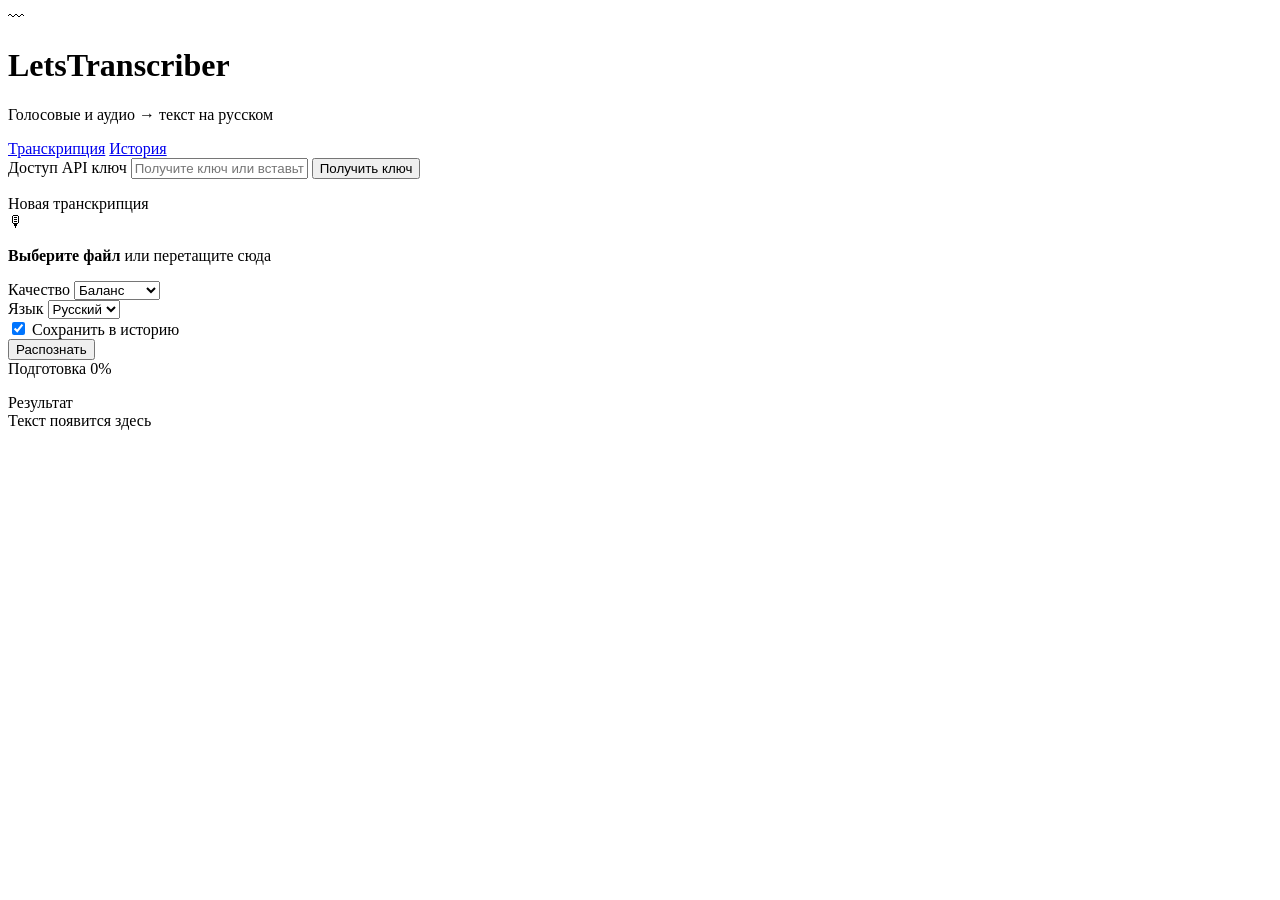
==== src/web/static/index.html @ 9080408c "Add transcription progress tracking and redesign web UI Co-authored-by: Cursor <cursoragent@cursor.c" ====
<!DOCTYPE html>
<html lang="ru">
<head>
  <meta charset="UTF-8">
  <meta name="viewport" content="width=device-width, initial-scale=1.0">
  <title>LetsTranscriber</title>
  <link rel="stylesheet" href="/static/common.css">
</head>
<body>
  <div class="shell">
    <header class="site-header">
      <div class="brand">
        <div class="brand-icon" aria-hidden="true">〰</div>
        <h1>LetsTranscriber</h1>
      </div>
      <p class="tagline">Голосовые и аудио → текст на русском</p>
      <nav class="nav" aria-label="Разделы">
        <a href="/" class="active">Транскрипция</a>
        <a href="/history">История</a>
      </nav>
    </header>

    <section class="card" aria-labelledby="auth-label">
      <span class="card-label" id="auth-label">Доступ</span>
      <label class="field-label" for="api-key">API ключ</label>
      <input type="text" id="api-key" placeholder="Получите ключ или вставьте свой" autocomplete="off">
      <button type="button" class="btn btn-secondary btn-sm" id="register-btn">Получить ключ</button>
      <p class="status" id="auth-status" role="status"></p>
    </section>

    <section class="card" aria-labelledby="upload-label">
      <span class="card-label" id="upload-label">Новая транскрипция</span>

      <div class="drop-zone" id="drop-zone" role="button" tabindex="0" aria-label="Загрузить аудиофайл">
        <div class="drop-zone-icon" aria-hidden="true">🎙</div>
        <p class="drop-zone-text"><strong>Выберите файл</strong> или перетащите сюда</p>
        <input type="file" id="file-input" accept="audio/*,.ogg,.opus,.mp3,.m4a,.wav,.webm,.aac,.flac" hidden>
      </div>
      <p class="file-hint" id="file-name"></p>

      <div class="row">
        <div>
          <label class="field-label" for="preset">Качество</label>
          <select id="preset">
            <option value="fast">Быстро</option>
            <option value="balanced" selected>Баланс</option>
            <option value="quality">Максимум</option>
          </select>
        </div>
        <div>
          <label class="field-label" for="language">Язык</label>
          <select id="language">
            <option value="ru" selected>Русский</option>
            <option value="auto">Авто</option>
            <option value="en">English</option>
          </select>
        </div>
      </div>

      <div class="checkbox-row">
        <input type="checkbox" id="save" checked>
        <label for="save">Сохранить в историю</label>
      </div>

      <button type="button" class="btn btn-primary" id="transcribe-btn">Распознать</button>

      <div class="progress-panel" id="progress-panel" aria-live="polite">
        <div class="waveform" aria-hidden="true">
          <span></span><span></span><span></span><span></span>
          <span></span><span></span><span></span>
        </div>
        <div class="progress-header">
          <span class="progress-stage">Подготовка</span>
          <span class="progress-pct">0%</span>
        </div>
        <div class="progress-track" role="progressbar" aria-valuemin="0" aria-valuemax="100" aria-valuenow="0">
          <div class="progress-fill"></div>
        </div>
        <p class="preview-text"></p>
      </div>

      <p class="status" id="status" role="status"></p>
    </section>

    <section class="card" aria-labelledby="result-label">
      <span class="card-label" id="result-label">Результат</span>
      <div class="result-box empty" id="result">Текст появится здесь</div>
      <p class="meta-line" id="meta"></p>
      <button type="button" class="btn btn-secondary btn-sm" id="copy-btn" style="display:none;margin-top:0.75rem">Копировать</button>
    </section>
  </div>

  <script type="module">
    import {
      bindApiKeyInput, submitJob, pollJob, createProgressController, formatMeta
    } from '/static/app.js';

    bindApiKeyInput('api-key', 'auth-status', 'register-btn');

    const dropZone = document.getElementById('drop-zone');
    const fileInput = document.getElementById('file-input');
    const progress = createProgressController('progress-panel');
    let selectedFile = null;

    dropZone.addEventListener('click', () => fileInput.click());
    dropZone.addEventListener('keydown', (e) => {
      if (e.key === 'Enter' || e.key === ' ') { e.preventDefault(); fileInput.click(); }
    });
    dropZone.addEventListener('dragover', (e) => { e.preventDefault(); dropZone.classList.add('dragover'); });
    dropZone.addEventListener('dragleave', () => dropZone.classList.remove('dragover'));
    dropZone.addEventListener('drop', (e) => {
      e.preventDefault();
      dropZone.classList.remove('dragover');
      if (e.dataTransfer.files.length) setFile(e.dataTransfer.files[0]);
    });
    fileInput.addEventListener('change', () => {
      if (fileInput.files.length) setFile(fileInput.files[0]);
    });

    function setFile(file) {
      selectedFile = file;
      const mb = (file.size / 1024 / 1024).toFixed(2);
      document.getElementById('file-name').textContent = `${file.name} · ${mb} MB`;
    }

    document.getElementById('transcribe-btn').addEventListener('click', async () => {
      const status = document.getElementById('status');
      const result = document.getElementById('result');
      const meta = document.getElementById('meta');
      const copyBtn = document.getElementById('copy-btn');
      const btn = document.getElementById('transcribe-btn');

      if (!selectedFile) {
        status.textContent = 'Сначала выберите аудиофайл';
        status.className = 'status error';
        return;
      }

      btn.disabled = true;
      status.textContent = '';
      result.classList.add('empty');
      result.textContent = 'Распознаём…';
      meta.textContent = '';
      copyBtn.style.display = 'none';
      progress.show();
      progress.update({ progress_percent: 0, progress_stage: 'queued' });

      const form = new FormData();
      form.append('file', selectedFile);
      form.append('preset', document.getElementById('preset').value);
      form.append('language', document.getElementById('language').value);
      form.append('save', document.getElementById('save').checked);
      form.append('response_format', 'json');
      form.append('source', 'web');

      try {
        const job = await submitJob(form);
        const data = await pollJob(job.job_id, {
          onProgress: (d) => {
            progress.update(d);
            const track = document.querySelector('.progress-track');
            if (track) track.setAttribute('aria-valuenow', Math.round(d.progress_percent || 0));
            if (d.partial_text) {
              result.classList.remove('empty');
              result.textContent = d.partial_text;
            }
          },
        });

        const text = data.text || '(пусто)';
        result.classList.remove('empty');
        result.textContent = text;
        meta.textContent = formatMeta(data.meta || data.result_meta || {}, { saved: data.saved });
        copyBtn.style.display = 'inline-flex';
        copyBtn.onclick = () => navigator.clipboard.writeText(text);
        status.textContent = 'Готово';
        status.className = 'status ok';
      } catch (e) {
        status.textContent = e.message;
        status.className = 'status error';
        result.classList.add('empty');
        result.textContent = 'Текст появится здесь';
      } finally {
        progress.hide();
        btn.disabled = false;
      }
    });
  </script>
</body>
</html>
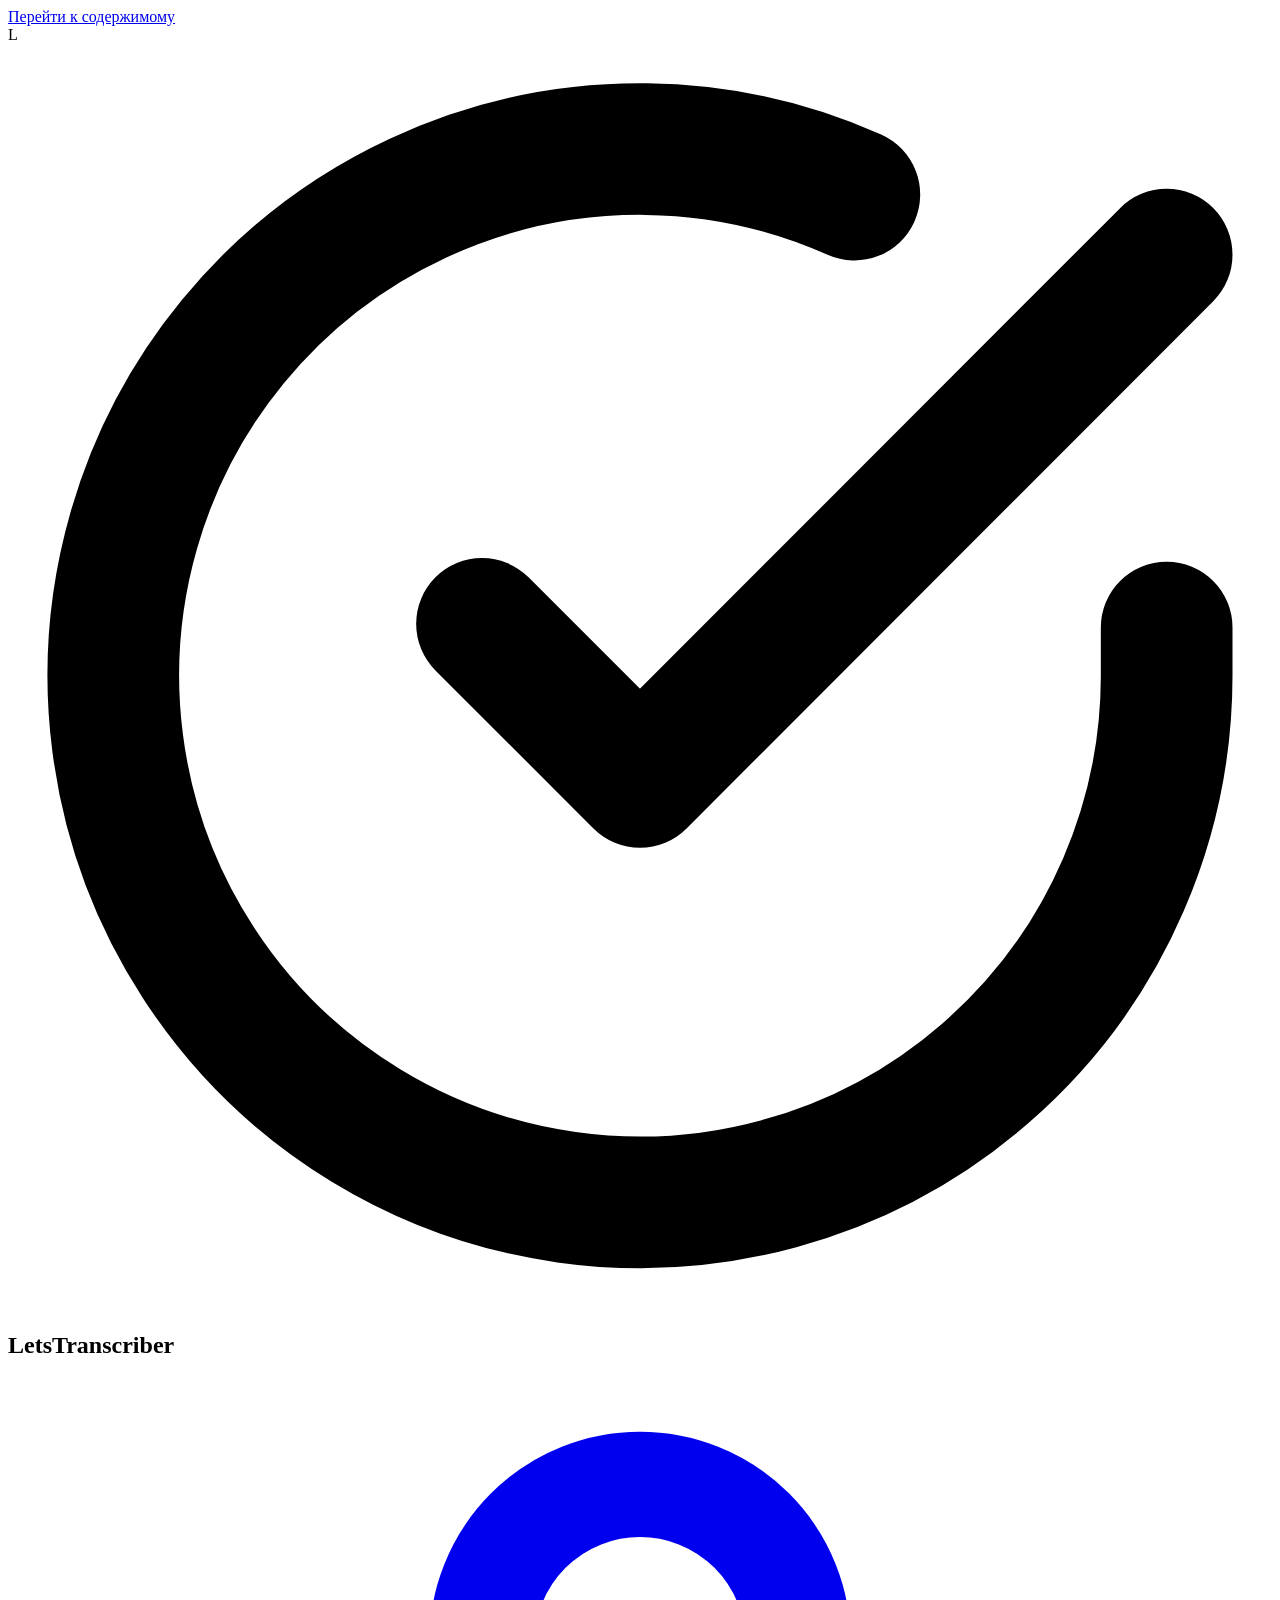
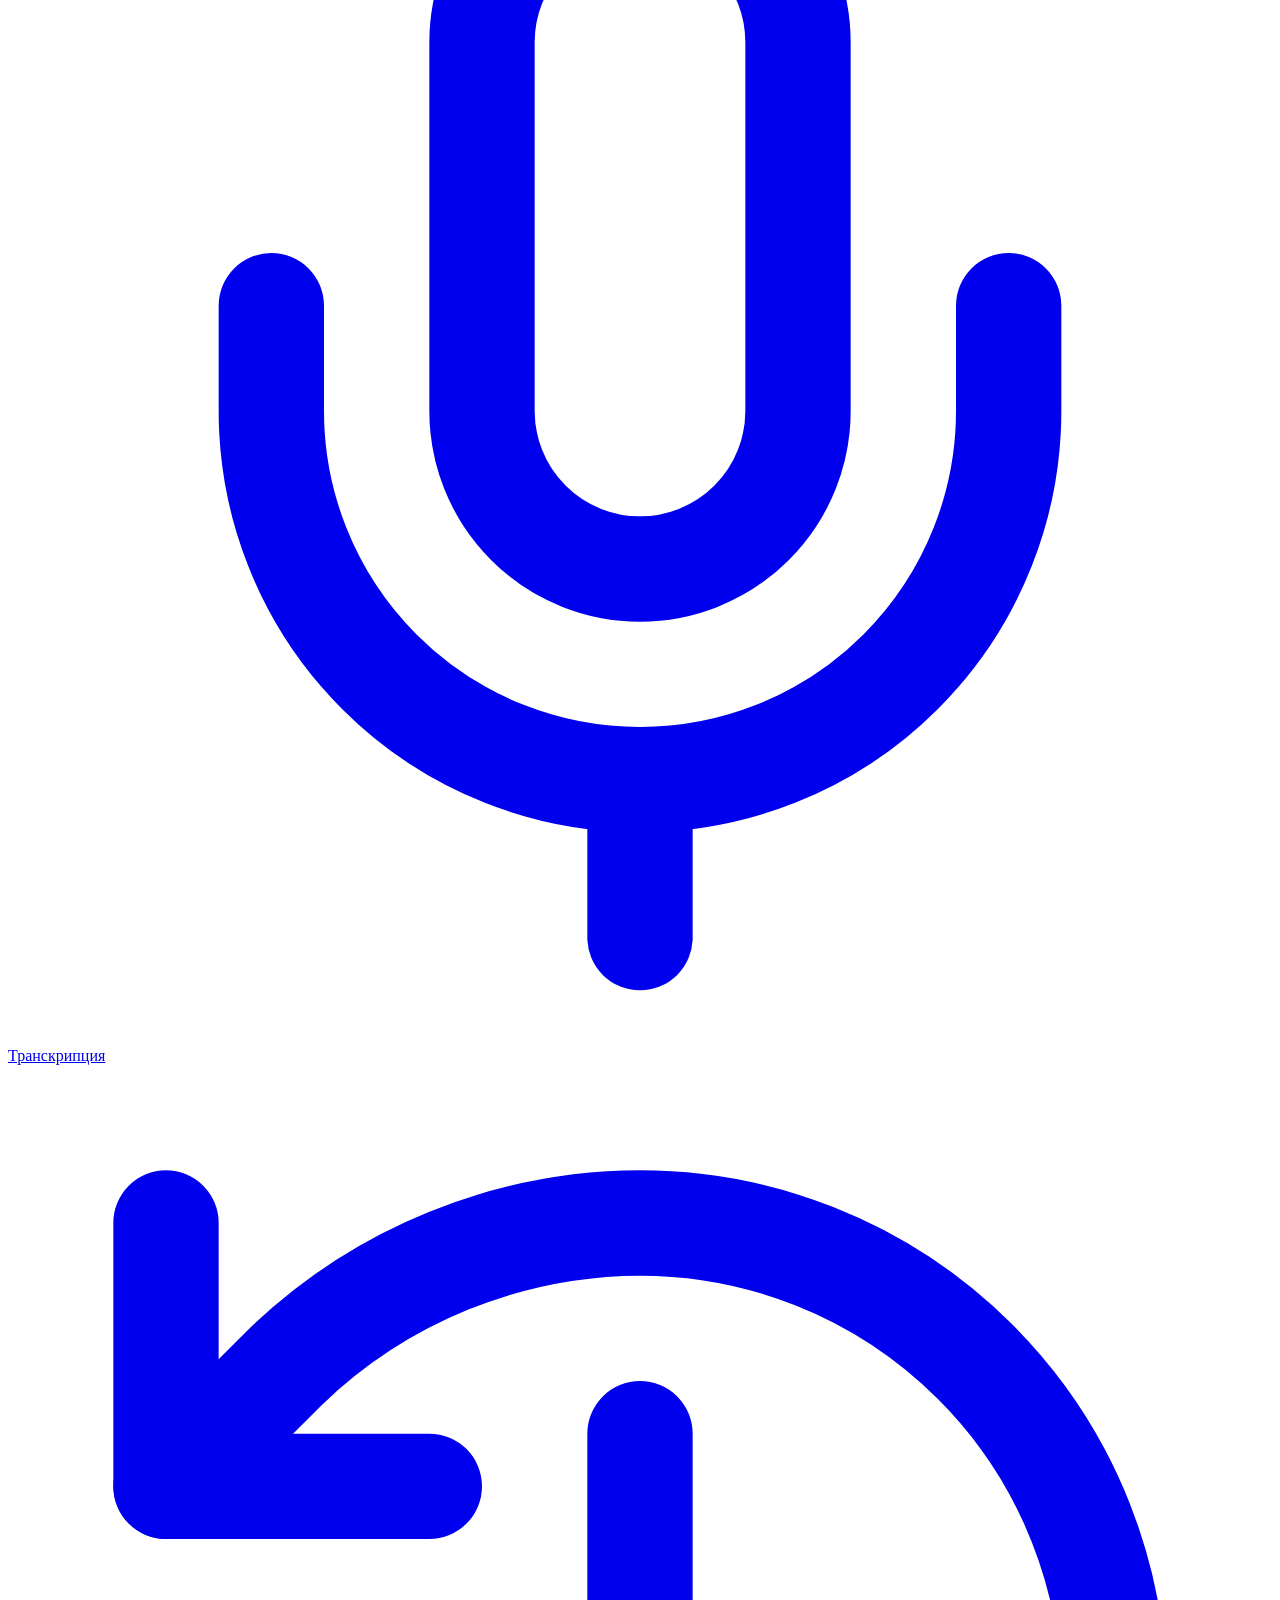
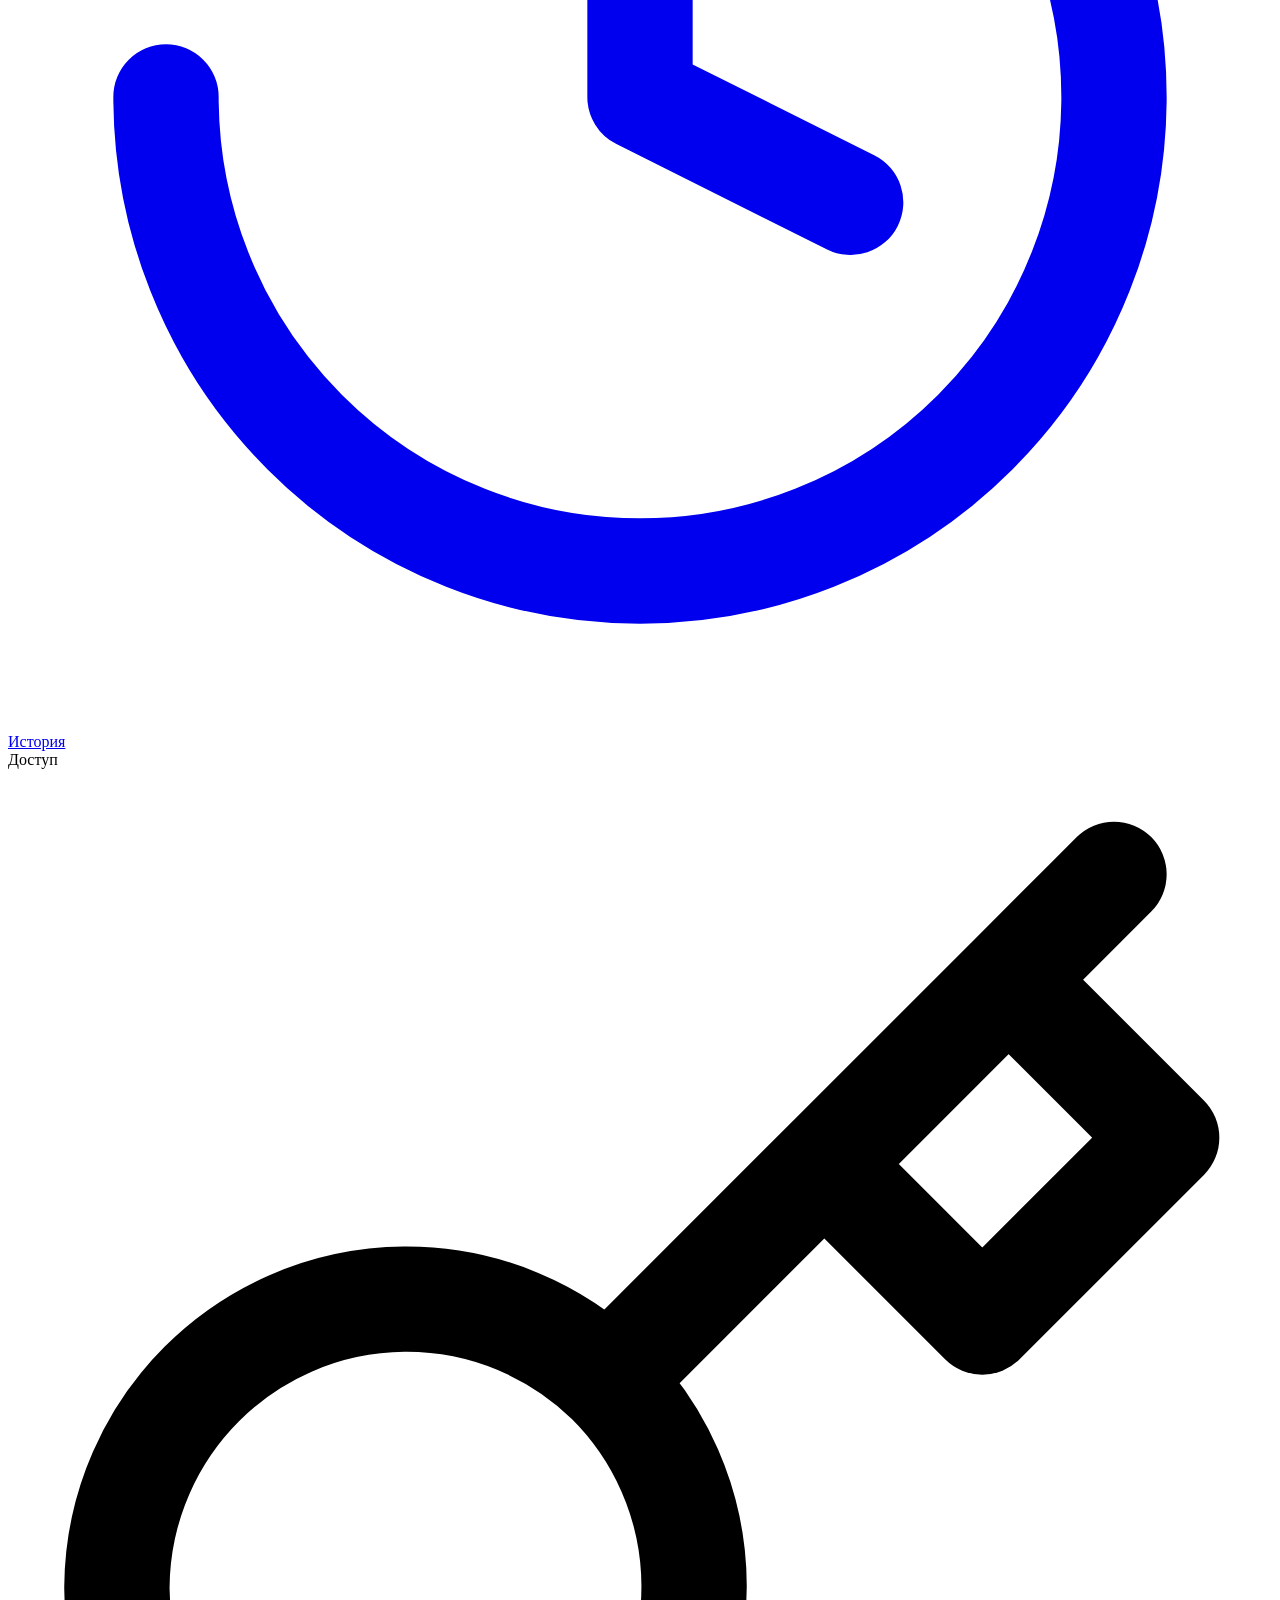
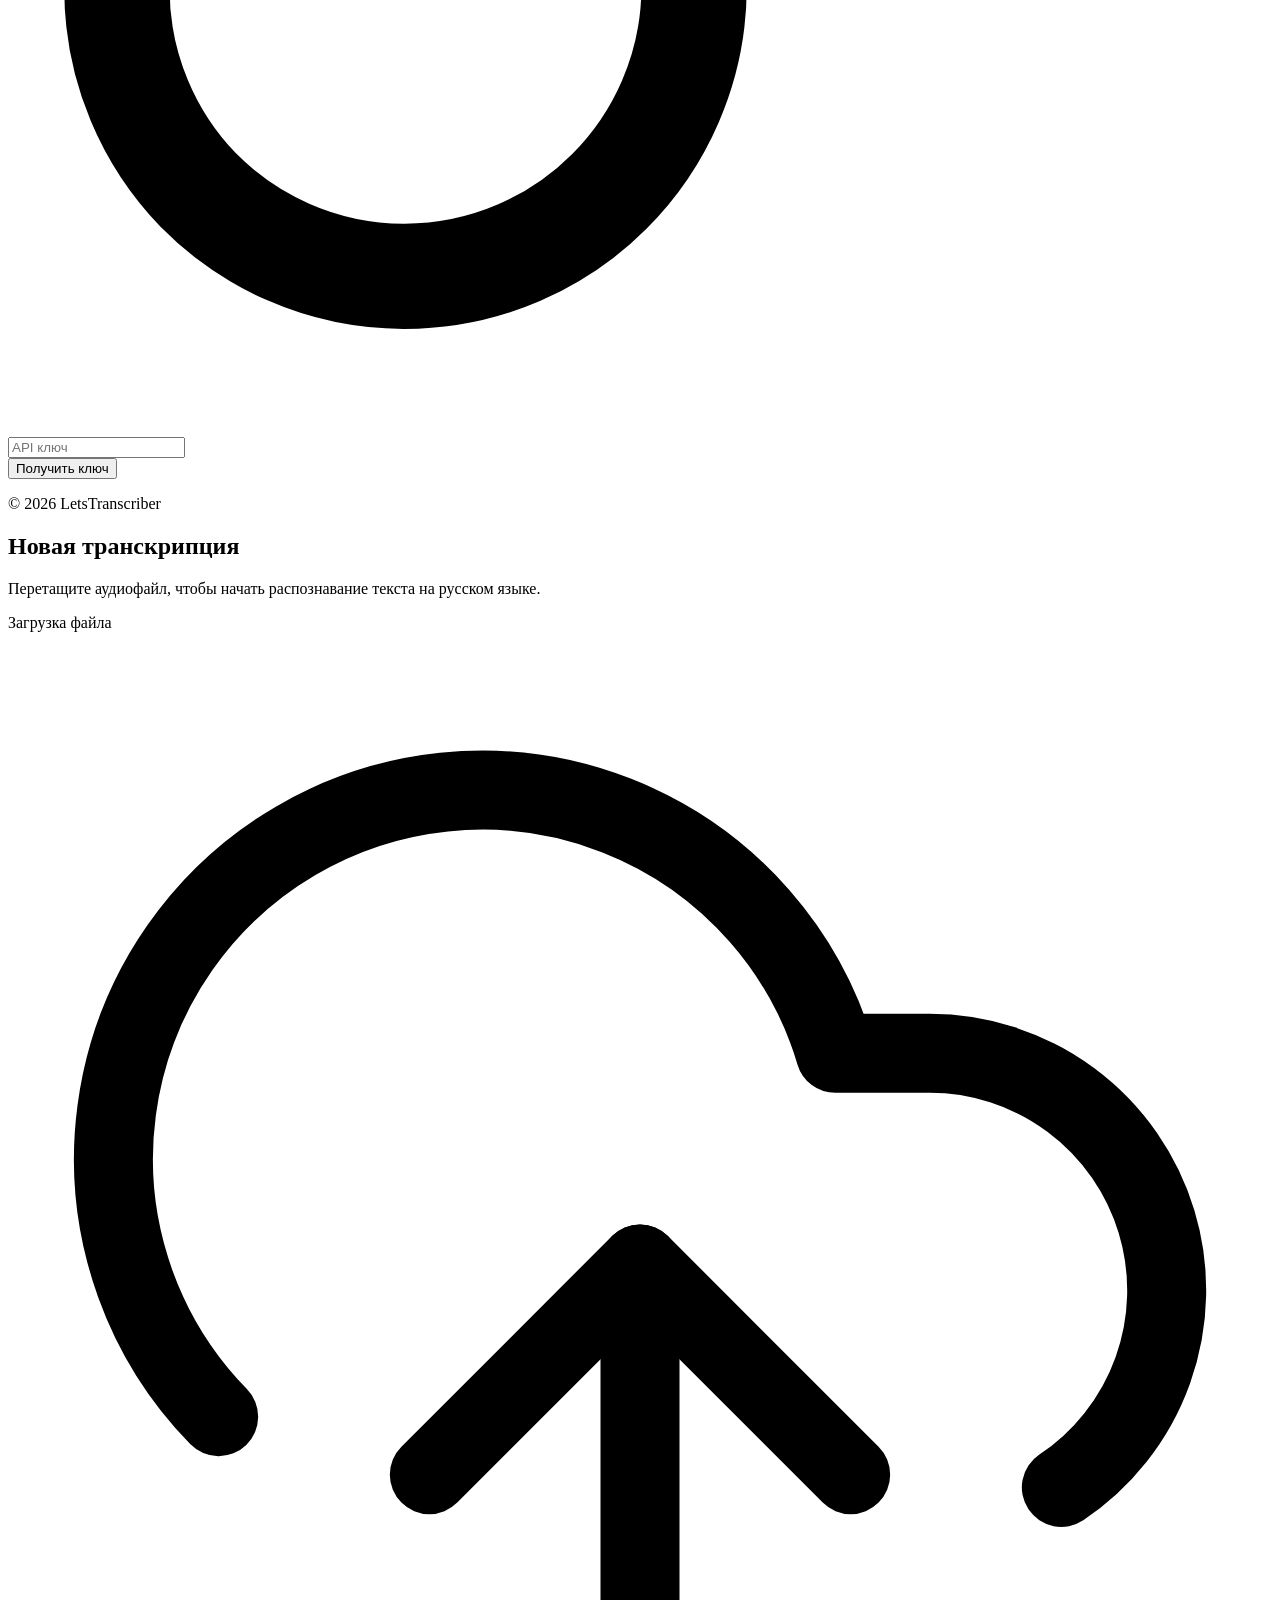
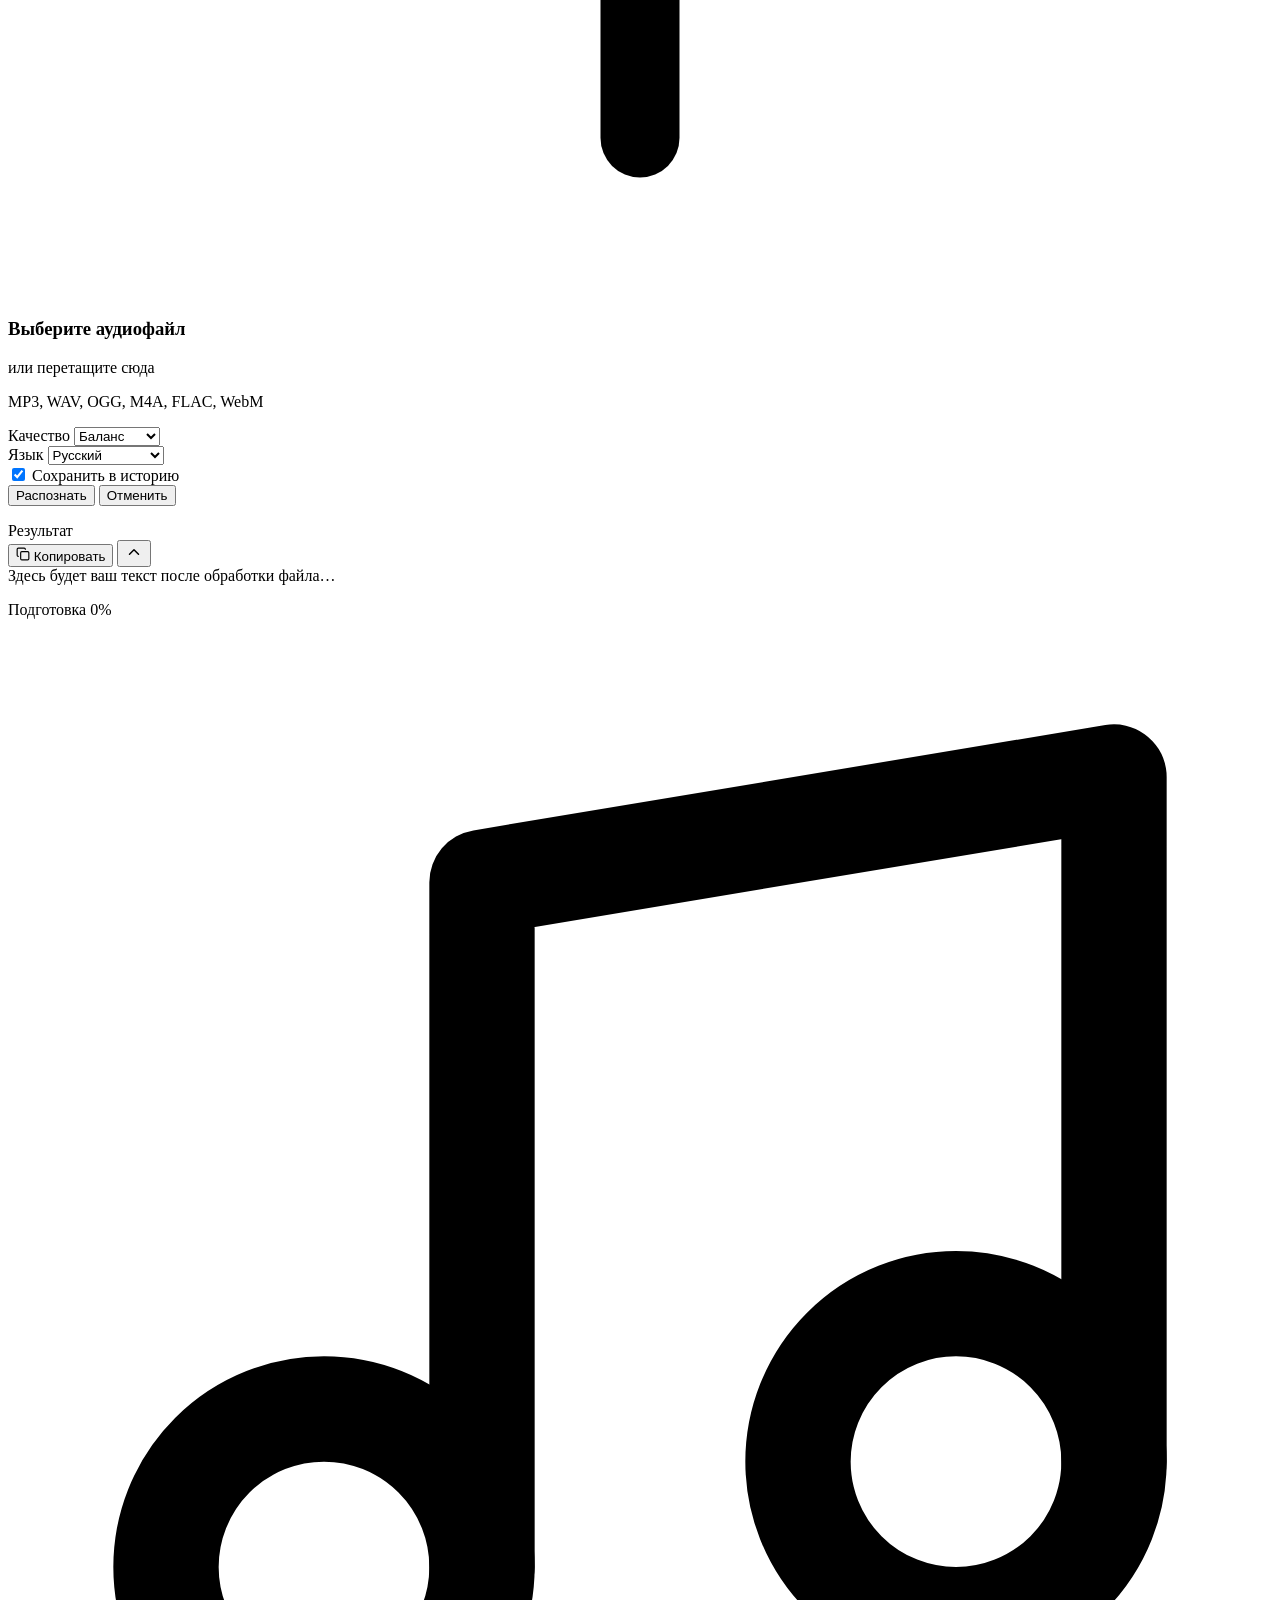
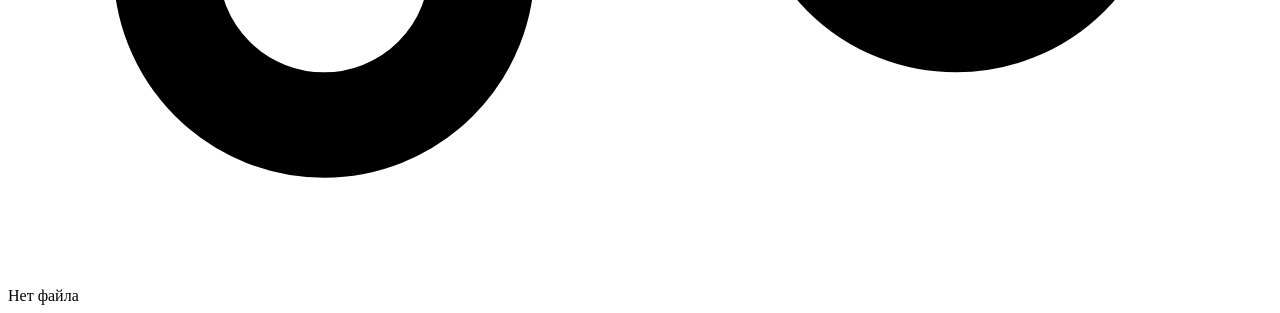
==== commit 48f0cbbe: "Redesign web UI with split layout and add server-side job cancellation. Replace the test dark theme " ====
--- a/src/web/static/index.html
+++ b/src/web/static/index.html
@@ -4,103 +4,214 @@
   <meta charset="UTF-8">
   <meta name="viewport" content="width=device-width, initial-scale=1.0">
   <title>LetsTranscriber</title>
-  <link rel="stylesheet" href="/static/common.css">
+  <link rel="preconnect" href="https://fonts.googleapis.com">
+  <link rel="preconnect" href="https://fonts.gstatic.com" crossorigin>
+  <link href="https://fonts.googleapis.com/css2?family=Inter:wght@400;500;600;700&family=Plus+Jakarta+Sans:wght@700&display=swap" rel="stylesheet">
+  <link rel="stylesheet" href="/static/common.css?v=2.1.0">
+  <link rel="icon" href="data:image/svg+xml,<svg xmlns='http://www.w3.org/2000/svg' viewBox='0 0 100 100'><rect width='100' height='100' rx='22' fill='%233B72FE'/><text x='18' y='78' font-size='72' font-weight='700' font-style='italic' fill='white' font-family='sans-serif'>L</text></svg>">
 </head>
 <body>
-  <div class="shell">
-    <header class="site-header">
-      <div class="brand">
-        <div class="brand-icon" aria-hidden="true">〰</div>
-        <h1>LetsTranscriber</h1>
+  <a href="#main" class="skip-link">Перейти к содержимому</a>
+  <noscript><p class="noscript-banner">Для работы интерфейса нужен JavaScript.</p></noscript>
+  <div class="app-layout">
+    <aside class="sidebar">
+      <div class="sidebar-brand">
+        <div class="logo-icon" aria-hidden="true">
+          <div class="logo-mark">L</div>
+          <div class="logo-badge">
+            <svg viewBox="0 0 24 24" fill="none" stroke="currentColor" stroke-width="2.5" stroke-linecap="round" stroke-linejoin="round"><path d="M22 11.08V12a10 10 0 1 1-5.93-9.14"/><polyline points="22 4 12 14.01 9 11.01"/></svg>
+          </div>
+        </div>
+        <h1 class="brand-title">LetsTranscriber</h1>
       </div>
-      <p class="tagline">Голосовые и аудио → текст на русском</p>
-      <nav class="nav" aria-label="Разделы">
-        <a href="/" class="active">Транскрипция</a>
-        <a href="/history">История</a>
+
+      <nav class="sidebar-nav" aria-label="Разделы">
+        <a href="/" class="nav-link active">
+          <svg viewBox="0 0 24 24" fill="none" stroke="currentColor" stroke-width="2" stroke-linecap="round" stroke-linejoin="round"><path d="M12 2a3 3 0 0 0-3 3v7a3 3 0 0 0 6 0V5a3 3 0 0 0-3-3Z"/><path d="M19 10v2a7 7 0 0 1-14 0v-2"/><line x1="12" x2="12" y1="19" y2="22"/></svg>
+          Транскрипция
+        </a>
+        <a href="/history" class="nav-link">
+          <svg viewBox="0 0 24 24" fill="none" stroke="currentColor" stroke-width="2" stroke-linecap="round" stroke-linejoin="round"><path d="M3 12a9 9 0 1 0 9-9 9.75 9.75 0 0 0-6.74 2.74L3 8"/><path d="M3 3v5h5"/><path d="M12 7v5l4 2"/></svg>
+          История
+        </a>
       </nav>
-    </header>
-
-    <section class="card" aria-labelledby="auth-label">
-      <span class="card-label" id="auth-label">Доступ</span>
-      <label class="field-label" for="api-key">API ключ</label>
-      <input type="text" id="api-key" placeholder="Получите ключ или вставьте свой" autocomplete="off">
-      <button type="button" class="btn btn-secondary btn-sm" id="register-btn">Получить ключ</button>
-      <p class="status" id="auth-status" role="status"></p>
-    </section>
-
-    <section class="card" aria-labelledby="upload-label">
-      <span class="card-label" id="upload-label">Новая транскрипция</span>
-
-      <div class="drop-zone" id="drop-zone" role="button" tabindex="0" aria-label="Загрузить аудиофайл">
-        <div class="drop-zone-icon" aria-hidden="true">🎙</div>
-        <p class="drop-zone-text"><strong>Выберите файл</strong> или перетащите сюда</p>
-        <input type="file" id="file-input" accept="audio/*,.ogg,.opus,.mp3,.m4a,.wav,.webm,.aac,.flac" hidden>
+
+      <div class="sidebar-auth" aria-labelledby="auth-label">
+        <span class="section-label" id="auth-label">Доступ</span>
+        <div class="field-wrap">
+          <svg class="field-icon" viewBox="0 0 24 24" fill="none" stroke="currentColor" stroke-width="2" stroke-linecap="round" stroke-linejoin="round"><path d="m21 2-2 2m-7.61 7.61a5.5 5.5 0 1 1-7.778 7.778 5.5 5.5 0 0 1 7.777-7.777zm0 0L15.5 7.5m0 0 3 3L22 7l-3-3m-3.5 3.5L19 4"/></svg>
+          <input type="text" id="api-key" class="has-icon" placeholder="API ключ" autocomplete="off" aria-label="API ключ">
+        </div>
+        <button type="button" class="btn btn-secondary btn-block" id="register-btn">Получить ключ</button>
+        <p class="status" id="auth-status" role="status"></p>
       </div>
-      <p class="file-hint" id="file-name"></p>
-
-      <div class="row">
-        <div>
-          <label class="field-label" for="preset">Качество</label>
-          <select id="preset">
-            <option value="fast">Быстро</option>
-            <option value="balanced" selected>Баланс</option>
-            <option value="quality">Максимум</option>
-          </select>
+
+      <footer class="sidebar-footer">
+        <p>&copy; 2026 LetsTranscriber</p>
+      </footer>
+    </aside>
+
+    <main class="main-content" id="main">
+      <div class="main-inner has-result-panel">
+        <div class="page-heading">
+          <h2>Новая транскрипция</h2>
+          <p>Перетащите аудиофайл, чтобы начать распознавание текста на русском языке.</p>
         </div>
-        <div>
-          <label class="field-label" for="language">Язык</label>
-          <select id="language">
-            <option value="ru" selected>Русский</option>
-            <option value="auto">Авто</option>
-            <option value="en">English</option>
-          </select>
+
+        <section class="upload-section" aria-labelledby="upload-label">
+          <span class="sr-only" id="upload-label">Загрузка файла</span>
+
+          <div class="drop-zone" id="drop-zone" role="button" tabindex="0" aria-label="Загрузить аудиофайл">
+            <div class="drop-zone-icon" aria-hidden="true">
+              <svg viewBox="0 0 24 24" fill="none" stroke="currentColor" stroke-width="1.5" stroke-linecap="round" stroke-linejoin="round"><path d="M4 14.899A7 7 0 1 1 15.71 8h1.79a4.5 4.5 0 0 1 2.5 8.242"/><path d="M12 12v9"/><path d="m16 16-4-4-4 4"/></svg>
+            </div>
+            <h3>Выберите аудиофайл</h3>
+            <p>или перетащите сюда</p>
+            <p class="hint">MP3, WAV, OGG, M4A, FLAC, WebM</p>
+            <input type="file" id="file-input" accept="audio/*,.ogg,.opus,.mp3,.m4a,.wav,.webm,.aac,.flac" hidden>
+          </div>
+          <p class="file-hint truncate" id="file-name" hidden></p>
+        </section>
+
+        <section class="settings-bar" aria-label="Настройки распознавания">
+          <div class="settings-grid">
+            <div>
+              <label class="field-label" for="preset">Качество</label>
+              <select id="preset">
+                <option value="fast">Быстро</option>
+                <option value="balanced" selected>Баланс</option>
+                <option value="quality">Максимум</option>
+              </select>
+            </div>
+            <div>
+              <label class="field-label" for="language">Язык</label>
+              <select id="language">
+                <option value="ru" selected>Русский</option>
+                <option value="auto">Автоматически</option>
+                <option value="en">English</option>
+              </select>
+            </div>
+            <div class="settings-action">
+              <div class="checkbox-row">
+                <input type="checkbox" id="save" checked>
+                <label for="save">Сохранить в историю</label>
+              </div>
+              <button type="button" class="btn btn-primary btn-block" id="transcribe-btn" aria-busy="false">Распознать</button>
+              <button type="button" class="btn btn-secondary btn-block hidden" id="cancel-btn">Отменить</button>
+            </div>
+          </div>
+          <p class="status" id="status" role="status"></p>
+        </section>
+      </div>
+
+      <div class="result-panel" id="result-panel" aria-live="polite" aria-expanded="true">
+        <div class="result-panel-inner">
+          <div class="result-panel-header">
+            <div class="result-panel-title">
+              <div class="waveform hidden" id="waveform" aria-hidden="true">
+                <span></span><span></span><span></span><span></span><span></span>
+              </div>
+              <span class="result-panel-label">Результат</span>
+            </div>
+            <div class="result-panel-actions">
+              <button type="button" class="btn-ghost hidden" id="copy-btn">
+                <svg width="14" height="14" viewBox="0 0 24 24" fill="none" stroke="currentColor" stroke-width="2" stroke-linecap="round" stroke-linejoin="round"><rect width="14" height="14" x="8" y="8" rx="2" ry="2"/><path d="M4 16c-1.1 0-2-.9-2-2V4c0-1.1.9-2 2-2h10c1.1 0 2 .9 2 2"/></svg>
+                Копировать
+              </button>
+              <button type="button" class="btn-icon" id="toggle-panel" aria-label="Свернуть панель" aria-expanded="true">
+                <svg width="18" height="18" viewBox="0 0 24 24" fill="none" stroke="currentColor" stroke-width="2" stroke-linecap="round" stroke-linejoin="round"><path d="m18 15-6-6-6 6"/></svg>
+              </button>
+            </div>
+          </div>
+
+          <div class="result-box empty" id="result" tabindex="0">Здесь будет ваш текст после обработки файла…</div>
+          <p class="meta-line" id="meta"></p>
+
+          <div class="progress-panel" id="progress-panel">
+            <div class="progress-header">
+              <span class="progress-stage">Подготовка</span>
+              <span class="progress-pct">0%</span>
+            </div>
+          </div>
+
+          <div class="result-footer">
+            <div class="result-file-info" id="file-info">
+              <svg viewBox="0 0 24 24" fill="none" stroke="currentColor" stroke-width="2" stroke-linecap="round" stroke-linejoin="round"><path d="M9 18V5l12-2v13"/><circle cx="6" cy="18" r="3"/><circle cx="18" cy="16" r="3"/></svg>
+              <span class="truncate" id="file-info-text">Нет файла</span>
+            </div>
+            <div class="progress-track" role="progressbar" aria-valuemin="0" aria-valuemax="100" aria-valuenow="0">
+              <div class="progress-fill"></div>
+            </div>
+            <span class="progress-stage-text progress-stage"></span>
+          </div>
         </div>
       </div>
-
-      <div class="checkbox-row">
-        <input type="checkbox" id="save" checked>
-        <label for="save">Сохранить в историю</label>
-      </div>
-
-      <button type="button" class="btn btn-primary" id="transcribe-btn">Распознать</button>
-
-      <div class="progress-panel" id="progress-panel" aria-live="polite">
-        <div class="waveform" aria-hidden="true">
-          <span></span><span></span><span></span><span></span>
-          <span></span><span></span><span></span>
-        </div>
-        <div class="progress-header">
-          <span class="progress-stage">Подготовка</span>
-          <span class="progress-pct">0%</span>
-        </div>
-        <div class="progress-track" role="progressbar" aria-valuemin="0" aria-valuemax="100" aria-valuenow="0">
-          <div class="progress-fill"></div>
-        </div>
-        <p class="preview-text"></p>
-      </div>
-
-      <p class="status" id="status" role="status"></p>
-    </section>
-
-    <section class="card" aria-labelledby="result-label">
-      <span class="card-label" id="result-label">Результат</span>
-      <div class="result-box empty" id="result">Текст появится здесь</div>
-      <p class="meta-line" id="meta"></p>
-      <button type="button" class="btn btn-secondary btn-sm" id="copy-btn" style="display:none;margin-top:0.75rem">Копировать</button>
-    </section>
+    </main>
   </div>
 
   <script type="module">
     import {
-      bindApiKeyInput, submitJob, pollJob, createProgressController, formatMeta
+      bindApiKeyInput, submitJob, pollJob, cancelJob, createProgressController, formatMeta,
+      hasApiKey, isAudioFile, formatFileSize, copyToClipboard, setStatus, setButtonLoading,
+      JobCancelledError
     } from '/static/app.js';
 
     bindApiKeyInput('api-key', 'auth-status', 'register-btn');
 
     const dropZone = document.getElementById('drop-zone');
     const fileInput = document.getElementById('file-input');
+    const fileNameEl = document.getElementById('file-name');
     const progress = createProgressController('progress-panel');
+    const waveform = document.getElementById('waveform');
+    const resultPanel = document.getElementById('result-panel');
+    const togglePanel = document.getElementById('toggle-panel');
+    const fileInfoText = document.getElementById('file-info-text');
+    const transcribeBtn = document.getElementById('transcribe-btn');
+    const cancelBtn = document.getElementById('cancel-btn');
     let selectedFile = null;
+    let jobAbort = null;
+    let activeJobId = null;
+
+    function beginJob() {
+      jobAbort?.abort();
+      const abort = new AbortController();
+      jobAbort = abort;
+      return abort;
+    }
+
+    function endJob(abort) {
+      if (jobAbort !== abort) return false;
+      jobAbort = null;
+      return true;
+    }
+
+    cancelBtn.addEventListener('click', () => {
+      void cancelActiveJob();
+    });
+
+    async function cancelActiveJob() {
+      const jobId = activeJobId;
+      jobAbort?.abort();
+      if (!jobId) return;
+      try {
+        await cancelJob(jobId);
+      } catch (e) {
+        if (!(e instanceof JobCancelledError)) {
+          setStatus(document.getElementById('status'), e.message, 'error');
+        }
+      }
+    }
+
+    function updatePanelExpanded(collapsed) {
+      resultPanel.setAttribute('aria-expanded', String(!collapsed));
+      togglePanel.setAttribute('aria-expanded', String(!collapsed));
+      togglePanel.setAttribute('aria-label', collapsed ? 'Развернуть панель' : 'Свернуть панель');
+    }
+
+    togglePanel.addEventListener('click', () => {
+      resultPanel.classList.toggle('collapsed');
+      updatePanelExpanded(resultPanel.classList.contains('collapsed'));
+    });
 
     dropZone.addEventListener('click', () => fileInput.click());
     dropZone.addEventListener('keydown', (e) => {
@@ -118,9 +229,22 @@
     });
 
     function setFile(file) {
+      const status = document.getElementById('status');
+      if (!isAudioFile(file)) {
+        selectedFile = null;
+        fileNameEl.hidden = true;
+        fileNameEl.textContent = '';
+        fileInfoText.textContent = 'Нет файла';
+        setStatus(status, 'Выберите аудиофайл: MP3, WAV, OGG, M4A, FLAC или WebM', 'error');
+        return;
+      }
       selectedFile = file;
-      const mb = (file.size / 1024 / 1024).toFixed(2);
-      document.getElementById('file-name').textContent = `${file.name} · ${mb} MB`;
+      const label = `${file.name} · ${formatFileSize(file.size)}`;
+      fileNameEl.textContent = label;
+      fileNameEl.hidden = false;
+      fileInfoText.textContent = label;
+      fileInfoText.title = label;
+      setStatus(status, '');
     }
 
     document.getElementById('transcribe-btn').addEventListener('click', async () => {
@@ -128,20 +252,32 @@
       const result = document.getElementById('result');
       const meta = document.getElementById('meta');
       const copyBtn = document.getElementById('copy-btn');
-      const btn = document.getElementById('transcribe-btn');
+      const btn = transcribeBtn;
+
+      if (!hasApiKey()) {
+        setStatus(status, 'Сначала получите или вставьте API-ключ в боковой панели', 'error');
+        document.getElementById('api-key').focus();
+        return;
+      }
 
       if (!selectedFile) {
-        status.textContent = 'Сначала выберите аудиофайл';
-        status.className = 'status error';
+        setStatus(status, 'Сначала выберите аудиофайл', 'error');
+        dropZone.focus();
         return;
       }
 
-      btn.disabled = true;
-      status.textContent = '';
+      const abort = beginJob();
+      setButtonLoading(btn, true, 'Распознаём…');
+      btn.setAttribute('aria-busy', 'true');
+      cancelBtn.classList.remove('hidden');
+      setStatus(status, '');
       result.classList.add('empty');
       result.textContent = 'Распознаём…';
       meta.textContent = '';
-      copyBtn.style.display = 'none';
+      copyBtn.classList.add('hidden');
+      resultPanel.classList.remove('collapsed');
+      updatePanelExpanded(false);
+      waveform.classList.remove('hidden');
       progress.show();
       progress.update({ progress_percent: 0, progress_stage: 'queued' });
 
@@ -154,8 +290,10 @@
       form.append('source', 'web');
 
       try {
-        const job = await submitJob(form);
+        const job = await submitJob(form, { signal: abort.signal });
+        activeJobId = job.job_id;
         const data = await pollJob(job.job_id, {
+          signal: abort.signal,
           onProgress: (d) => {
             progress.update(d);
             const track = document.querySelector('.progress-track');
@@ -171,18 +309,31 @@
         result.classList.remove('empty');
         result.textContent = text;
         meta.textContent = formatMeta(data.meta || data.result_meta || {}, { saved: data.saved });
-        copyBtn.style.display = 'inline-flex';
-        copyBtn.onclick = () => navigator.clipboard.writeText(text);
-        status.textContent = 'Готово';
-        status.className = 'status ok';
+        copyBtn.classList.remove('hidden');
+        copyBtn.onclick = async () => {
+          const ok = await copyToClipboard(text);
+          setStatus(status, ok ? 'Текст скопирован' : 'Не удалось скопировать — выделите текст вручную', ok ? 'ok' : 'error');
+        };
+        setStatus(status, 'Готово', 'ok');
       } catch (e) {
-        status.textContent = e.message;
-        status.className = 'status error';
-        result.classList.add('empty');
-        result.textContent = 'Текст появится здесь';
+        if (e instanceof JobCancelledError) {
+          setStatus(status, e.message);
+          result.classList.add('empty');
+          result.textContent = 'Здесь будет ваш текст после обработки файла…';
+          progress.update({ progress_percent: 0, progress_stage: 'pending' });
+        } else {
+          setStatus(status, e.message, 'error');
+          result.classList.add('empty');
+          result.textContent = 'Здесь будет ваш текст после обработки файла…';
+        }
       } finally {
+        activeJobId = null;
+        if (!endJob(abort)) return;
+        waveform.classList.add('hidden');
         progress.hide();
-        btn.disabled = false;
+        setButtonLoading(btn, false);
+        btn.setAttribute('aria-busy', 'false');
+        cancelBtn.classList.add('hidden');
       }
     });
   </script>
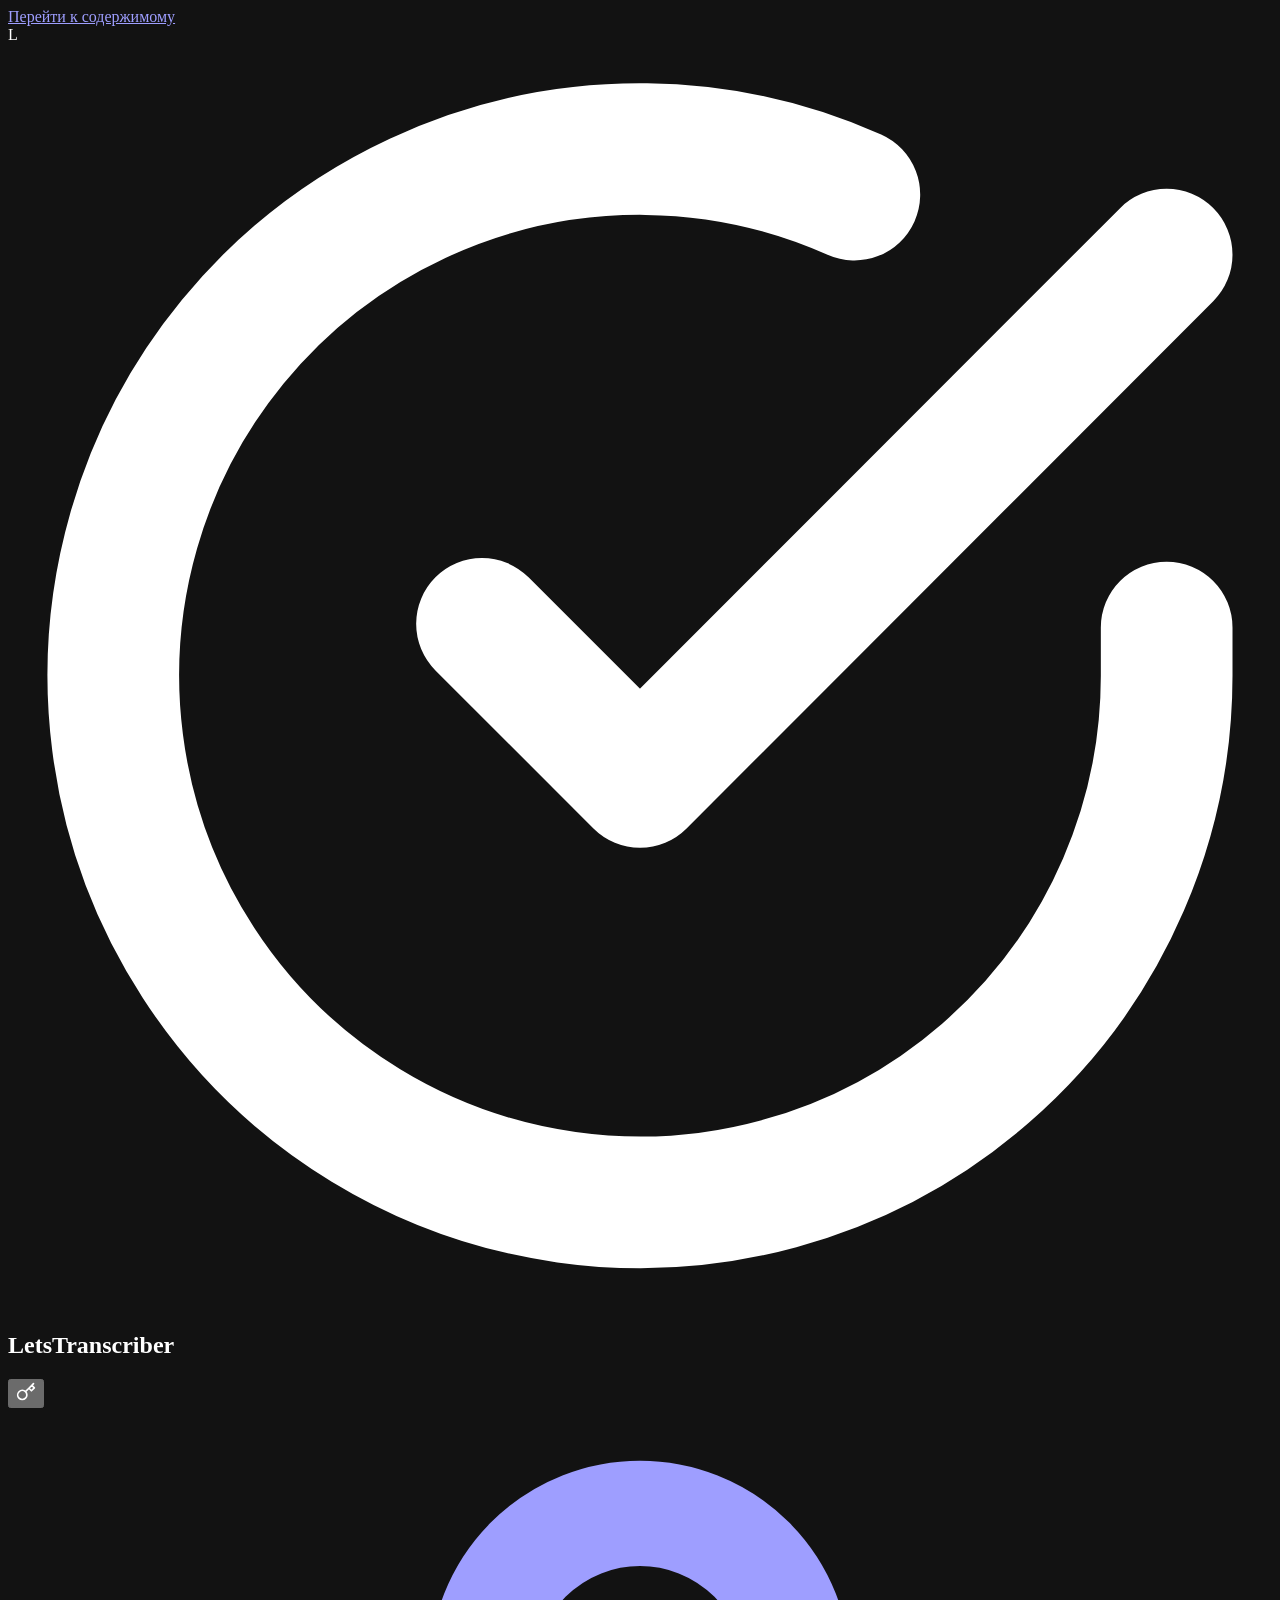
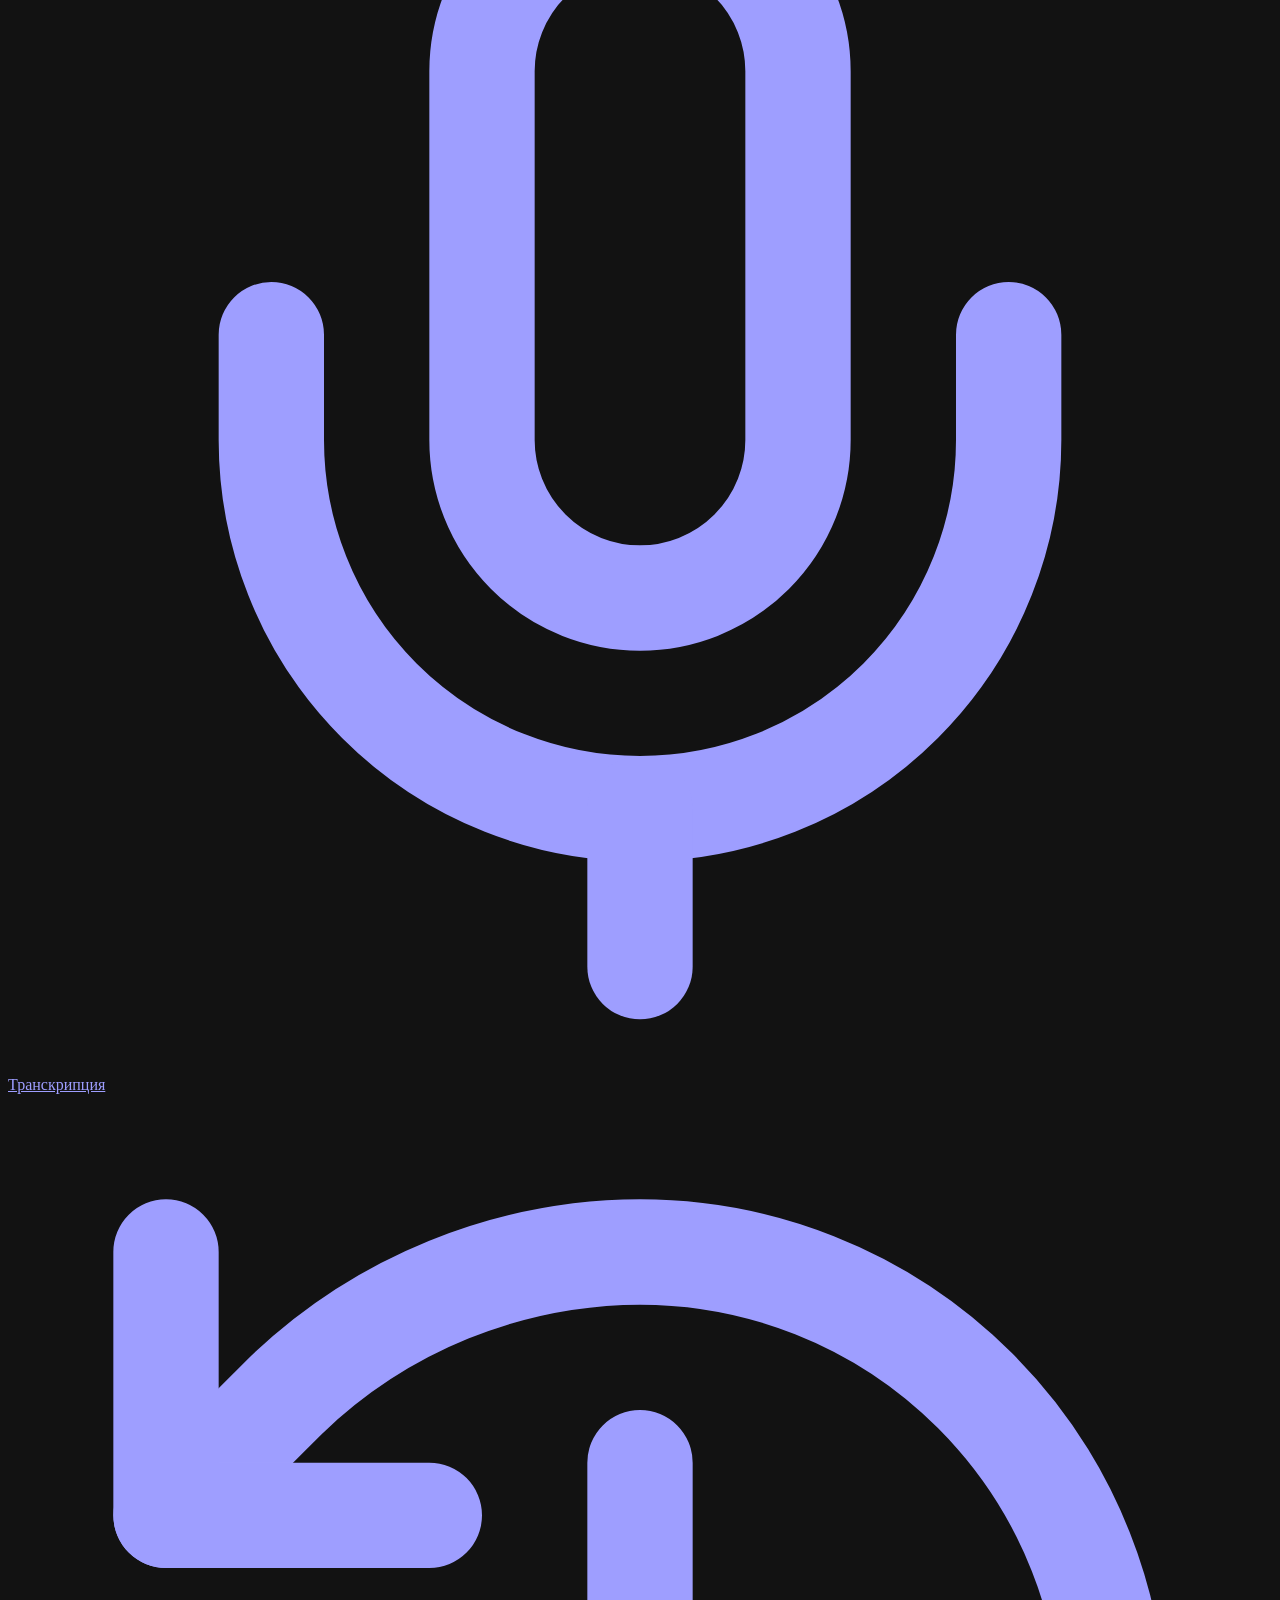
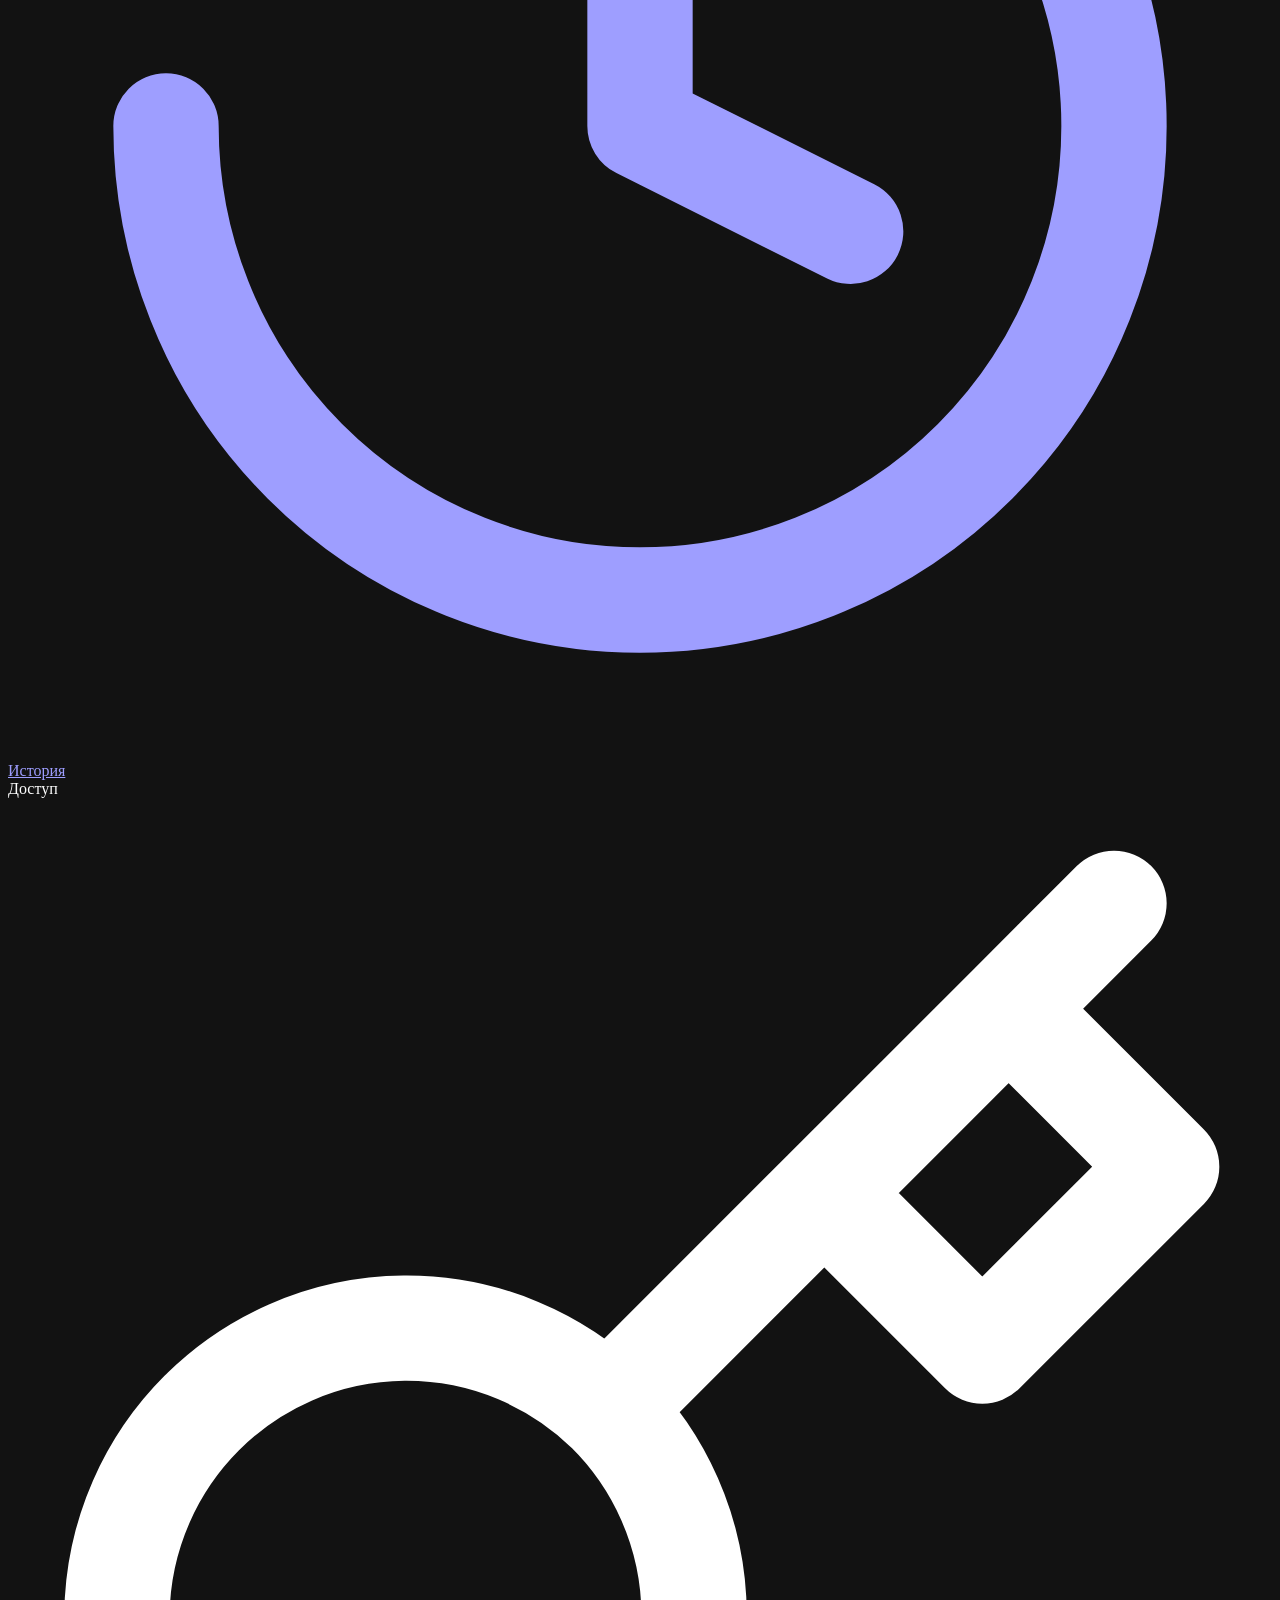
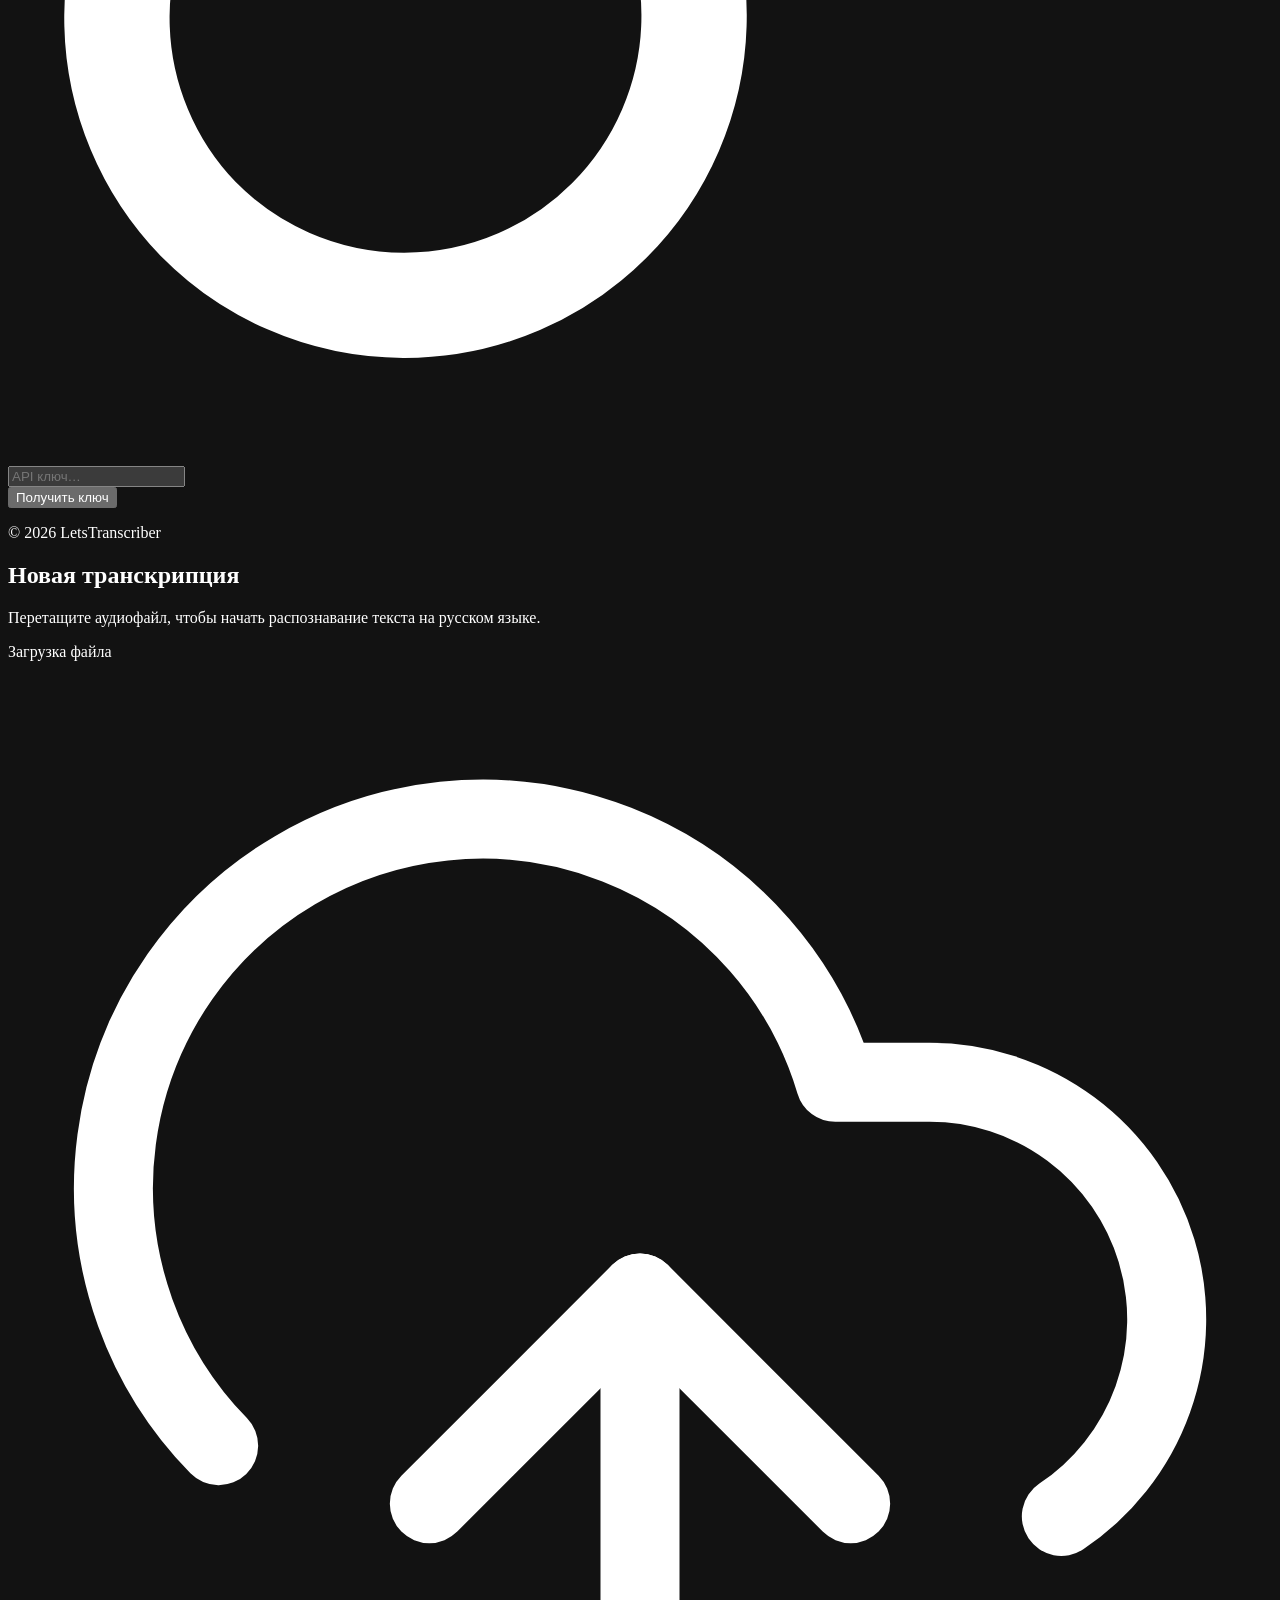
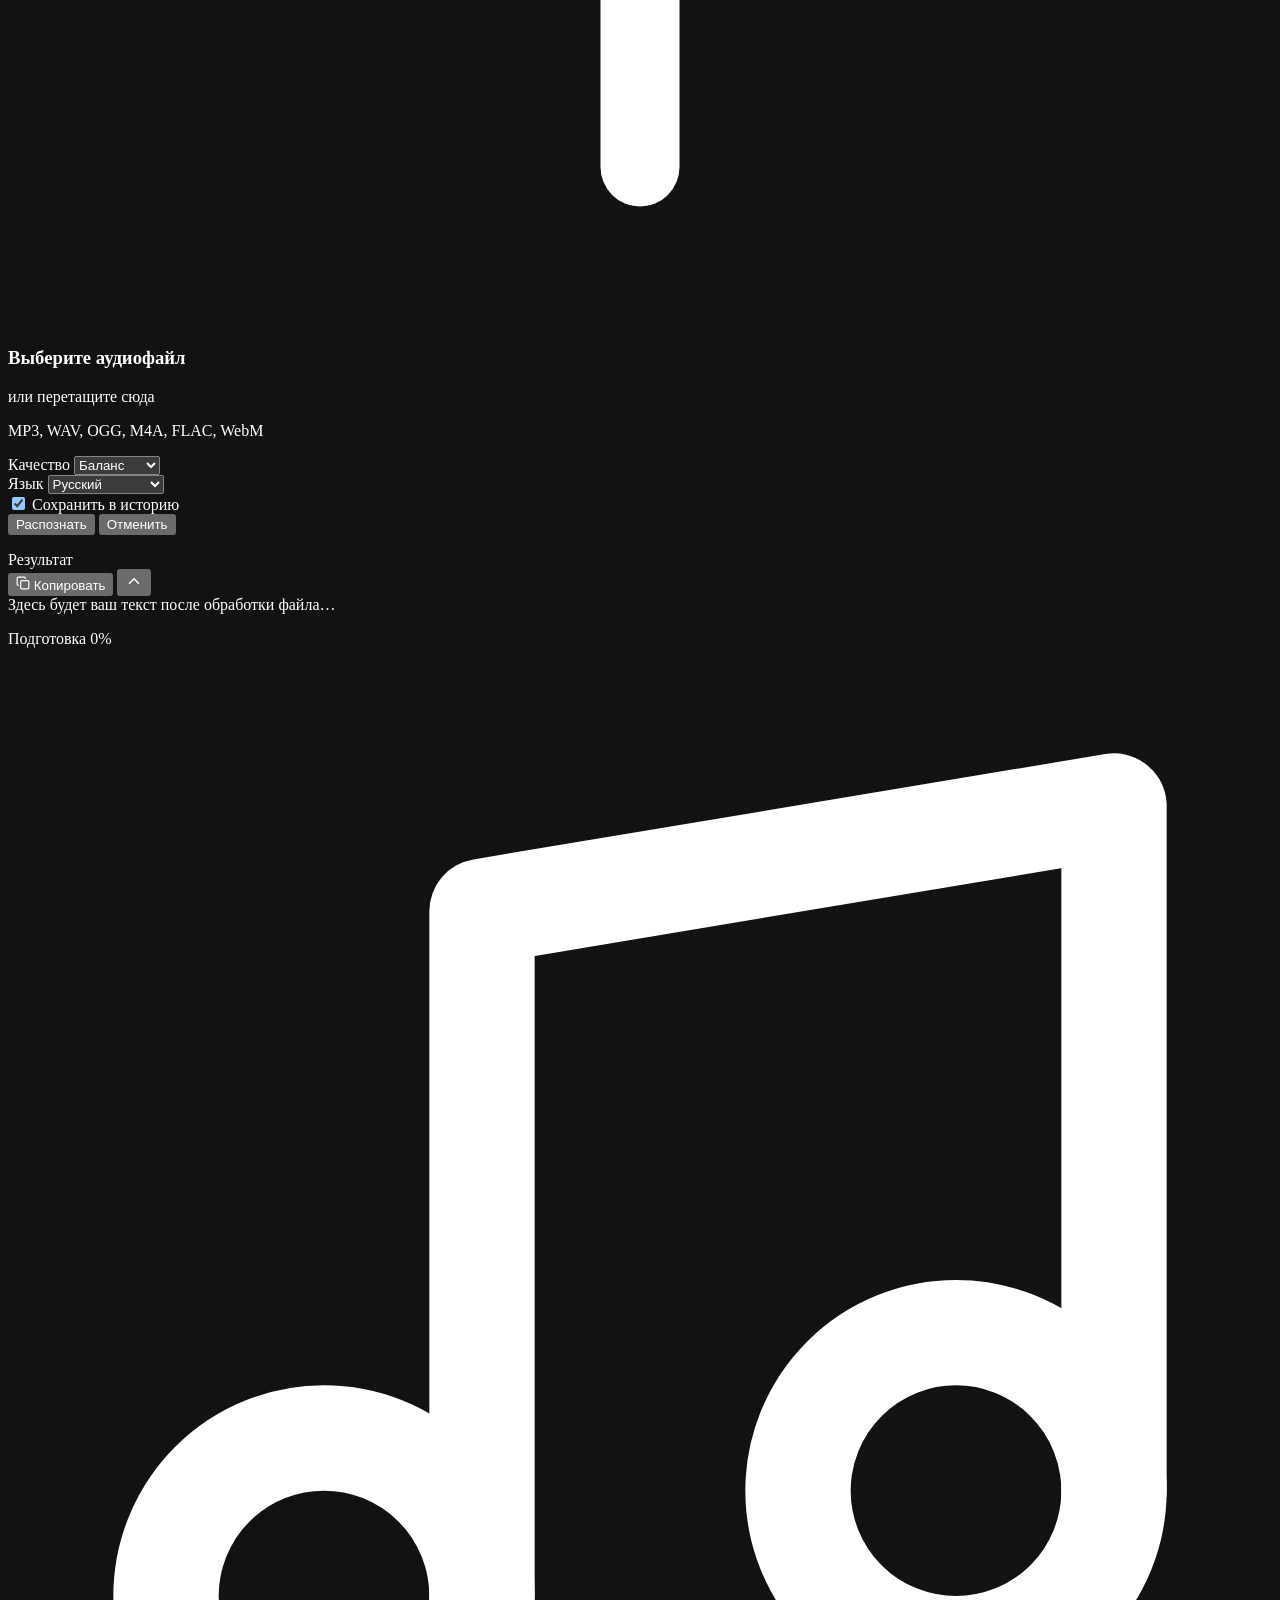
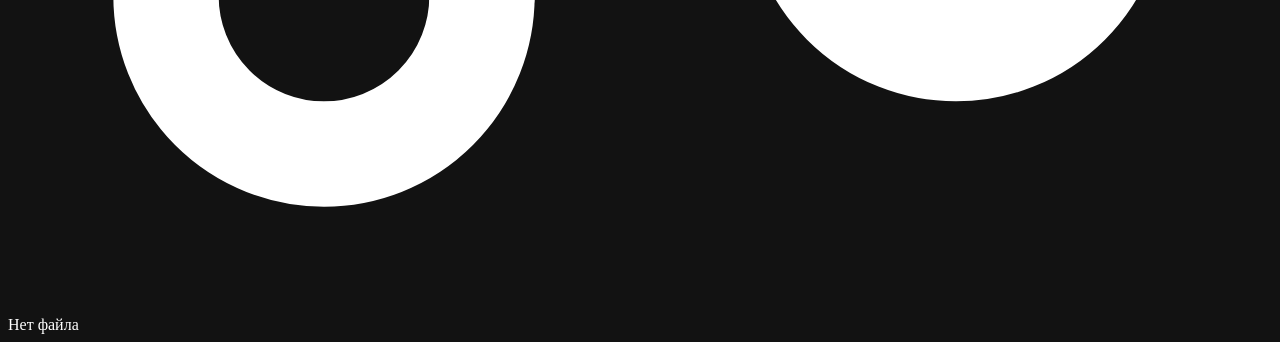
==== commit 5a72b063: "Redesign web UI with Waveform dark theme and mobile-friendly layout. Ships compact sticky header, co" ====
--- a/src/web/static/index.html
+++ b/src/web/static/index.html
@@ -2,27 +2,33 @@
 <html lang="ru">
 <head>
   <meta charset="UTF-8">
-  <meta name="viewport" content="width=device-width, initial-scale=1.0">
+  <meta name="theme-color" content="#0D1117">
+  <meta name="color-scheme" content="dark">
   <title>LetsTranscriber</title>
   <link rel="preconnect" href="https://fonts.googleapis.com">
   <link rel="preconnect" href="https://fonts.gstatic.com" crossorigin>
-  <link href="https://fonts.googleapis.com/css2?family=Inter:wght@400;500;600;700&family=Plus+Jakarta+Sans:wght@700&display=swap" rel="stylesheet">
-  <link rel="stylesheet" href="/static/common.css?v=2.1.0">
-  <link rel="icon" href="data:image/svg+xml,<svg xmlns='http://www.w3.org/2000/svg' viewBox='0 0 100 100'><rect width='100' height='100' rx='22' fill='%233B72FE'/><text x='18' y='78' font-size='72' font-weight='700' font-style='italic' fill='white' font-family='sans-serif'>L</text></svg>">
+  <link href="https://fonts.googleapis.com/css2?family=JetBrains+Mono:wght@400;500&family=Sora:wght@400;500;600;700&display=swap" rel="stylesheet">
+  <link rel="stylesheet" href="/static/common.css?v=3.1.1">
+  <link rel="icon" href="data:image/svg+xml,<svg xmlns='http://www.w3.org/2000/svg' viewBox='0 0 100 100'><rect width='100' height='100' rx='22' fill='%2300D4AA'/><text x='18' y='78' font-size='72' font-weight='700' font-style='italic' fill='%230D1117' font-family='sans-serif'>L</text></svg>">
 </head>
 <body>
   <a href="#main" class="skip-link">Перейти к содержимому</a>
   <noscript><p class="noscript-banner">Для работы интерфейса нужен JavaScript.</p></noscript>
   <div class="app-layout">
     <aside class="sidebar">
-      <div class="sidebar-brand">
-        <div class="logo-icon" aria-hidden="true">
-          <div class="logo-mark">L</div>
-          <div class="logo-badge">
-            <svg viewBox="0 0 24 24" fill="none" stroke="currentColor" stroke-width="2.5" stroke-linecap="round" stroke-linejoin="round"><path d="M22 11.08V12a10 10 0 1 1-5.93-9.14"/><polyline points="22 4 12 14.01 9 11.01"/></svg>
-          </div>
-        </div>
-        <h1 class="brand-title">LetsTranscriber</h1>
+      <div class="sidebar-top">
+        <div class="sidebar-brand">
+          <div class="logo-icon" aria-hidden="true">
+            <div class="logo-mark">L</div>
+            <div class="logo-badge">
+              <svg viewBox="0 0 24 24" fill="none" stroke="currentColor" stroke-width="2.5" stroke-linecap="round" stroke-linejoin="round"><path d="M22 11.08V12a10 10 0 1 1-5.93-9.14"/><polyline points="22 4 12 14.01 9 11.01"/></svg>
+            </div>
+          </div>
+          <h1 class="brand-title">LetsTranscriber</h1>
+        </div>
+        <button type="button" class="btn-icon auth-toggle" id="auth-toggle" aria-expanded="false" aria-controls="sidebar-auth" aria-label="API ключ">
+          <svg width="20" height="20" viewBox="0 0 24 24" fill="none" stroke="currentColor" stroke-width="2" stroke-linecap="round" stroke-linejoin="round" aria-hidden="true"><path d="m21 2-2 2m-7.61 7.61a5.5 5.5 0 1 1-7.778 7.778 5.5 5.5 0 0 1 7.777-7.777zm0 0L15.5 7.5m0 0 3 3L22 7l-3-3m-3.5 3.5L19 4"/></svg>
+        </button>
       </div>
 
       <nav class="sidebar-nav" aria-label="Разделы">
@@ -36,11 +42,11 @@
         </a>
       </nav>
 
-      <div class="sidebar-auth" aria-labelledby="auth-label">
+      <div class="sidebar-auth" id="sidebar-auth" aria-labelledby="auth-label">
         <span class="section-label" id="auth-label">Доступ</span>
         <div class="field-wrap">
           <svg class="field-icon" viewBox="0 0 24 24" fill="none" stroke="currentColor" stroke-width="2" stroke-linecap="round" stroke-linejoin="round"><path d="m21 2-2 2m-7.61 7.61a5.5 5.5 0 1 1-7.778 7.778 5.5 5.5 0 0 1 7.777-7.777zm0 0L15.5 7.5m0 0 3 3L22 7l-3-3m-3.5 3.5L19 4"/></svg>
-          <input type="text" id="api-key" class="has-icon" placeholder="API ключ" autocomplete="off" aria-label="API ключ">
+          <input type="password" id="api-key" class="has-icon" placeholder="API ключ…" autocomplete="off" spellcheck="false" aria-label="API ключ">
         </div>
         <button type="button" class="btn btn-secondary btn-block" id="register-btn">Получить ключ</button>
         <p class="status" id="auth-status" role="status"></p>
@@ -53,6 +59,12 @@
 
     <main class="main-content" id="main">
       <div class="main-inner has-result-panel">
+        <div class="waveform-hero" aria-hidden="true">
+          <span></span><span></span><span></span><span></span><span></span>
+          <span></span><span></span><span></span><span></span><span></span>
+          <span></span><span></span><span></span><span></span><span></span>
+          <span></span><span></span><span></span><span></span><span></span>
+        </div>
         <div class="page-heading">
           <h2>Новая транскрипция</h2>
           <p>Перетащите аудиофайл, чтобы начать распознавание текста на русском языке.</p>
@@ -139,7 +151,7 @@
               <svg viewBox="0 0 24 24" fill="none" stroke="currentColor" stroke-width="2" stroke-linecap="round" stroke-linejoin="round"><path d="M9 18V5l12-2v13"/><circle cx="6" cy="18" r="3"/><circle cx="18" cy="16" r="3"/></svg>
               <span class="truncate" id="file-info-text">Нет файла</span>
             </div>
-            <div class="progress-track" role="progressbar" aria-valuemin="0" aria-valuemax="100" aria-valuenow="0">
+            <div class="progress-track" role="progressbar" aria-label="Прогресс распознавания" aria-valuemin="0" aria-valuemax="100" aria-valuenow="0">
               <div class="progress-fill"></div>
             </div>
             <span class="progress-stage-text progress-stage"></span>
@@ -151,12 +163,13 @@
 
   <script type="module">
     import {
-      bindApiKeyInput, submitJob, pollJob, cancelJob, createProgressController, formatMeta,
+      bindApiKeyInput, bindAuthToggle, openAuthPanel, submitJob, pollJob, cancelJob, createProgressController, formatMeta,
       hasApiKey, isAudioFile, formatFileSize, copyToClipboard, setStatus, setButtonLoading,
       JobCancelledError
     } from '/static/app.js';
 
     bindApiKeyInput('api-key', 'auth-status', 'register-btn');
+    bindAuthToggle();
 
     const dropZone = document.getElementById('drop-zone');
     const fileInput = document.getElementById('file-input');
@@ -202,10 +215,13 @@
       }
     }
 
+    const mainInner = document.querySelector('.main-inner.has-result-panel');
+
     function updatePanelExpanded(collapsed) {
       resultPanel.setAttribute('aria-expanded', String(!collapsed));
       togglePanel.setAttribute('aria-expanded', String(!collapsed));
       togglePanel.setAttribute('aria-label', collapsed ? 'Развернуть панель' : 'Свернуть панель');
+      mainInner?.classList.toggle('panel-collapsed', collapsed);
     }
 
     togglePanel.addEventListener('click', () => {
@@ -255,7 +271,8 @@
       const btn = transcribeBtn;
 
       if (!hasApiKey()) {
-        setStatus(status, 'Сначала получите или вставьте API-ключ в боковой панели', 'error');
+        setStatus(status, 'Сначала получите или вставьте API-ключ', 'error');
+        openAuthPanel();
         document.getElementById('api-key').focus();
         return;
       }
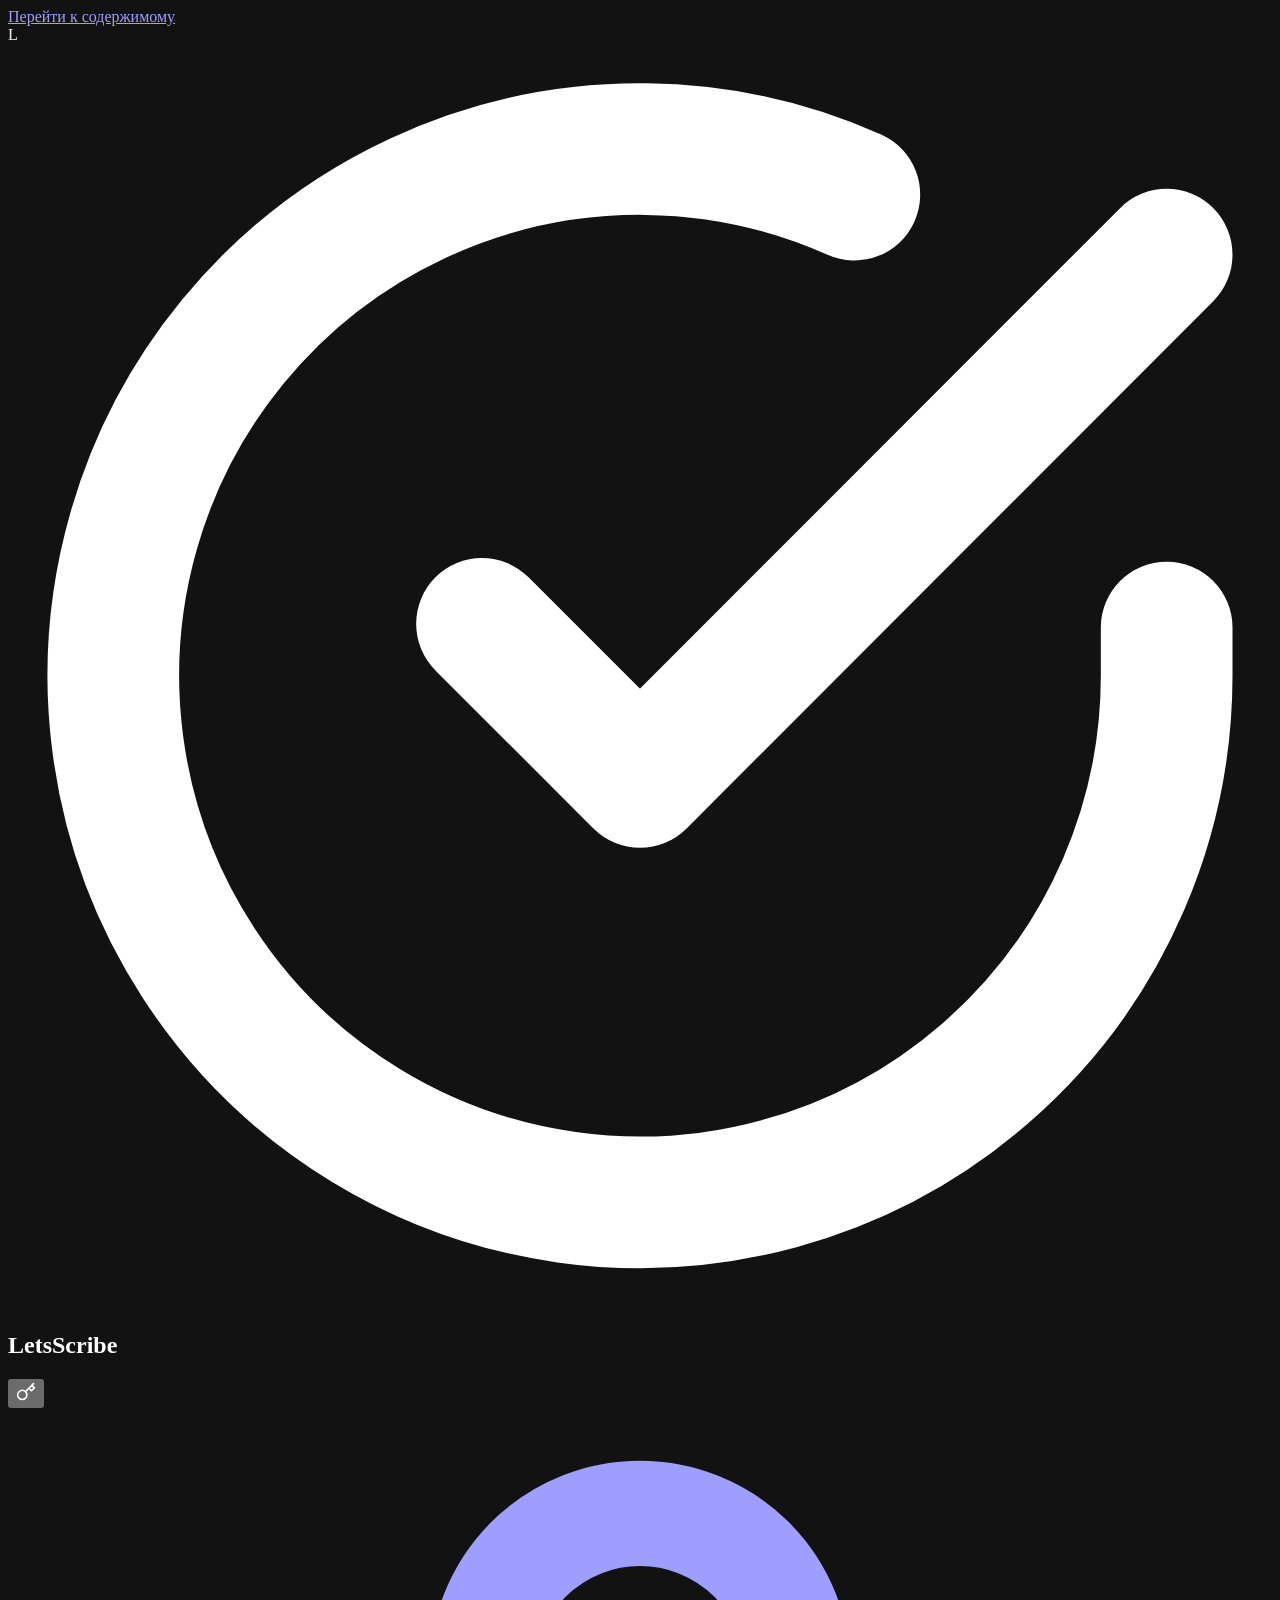
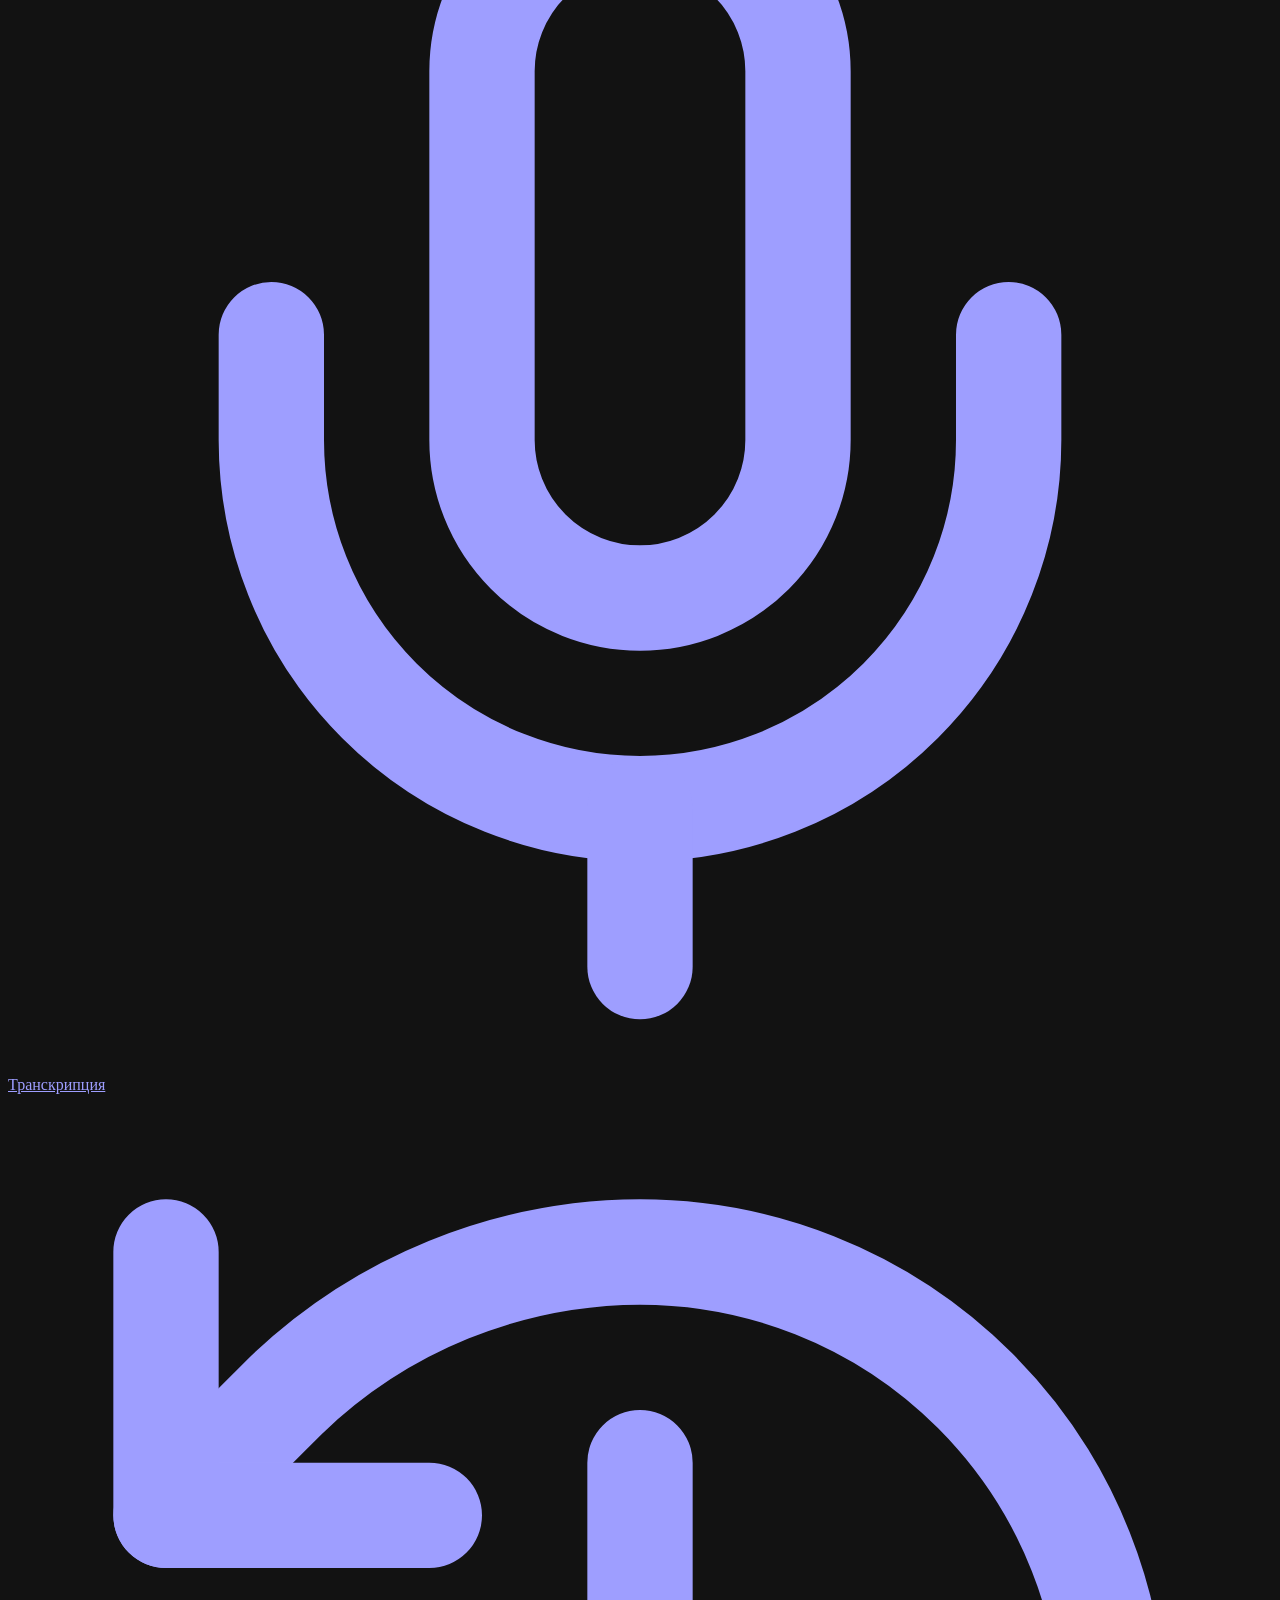
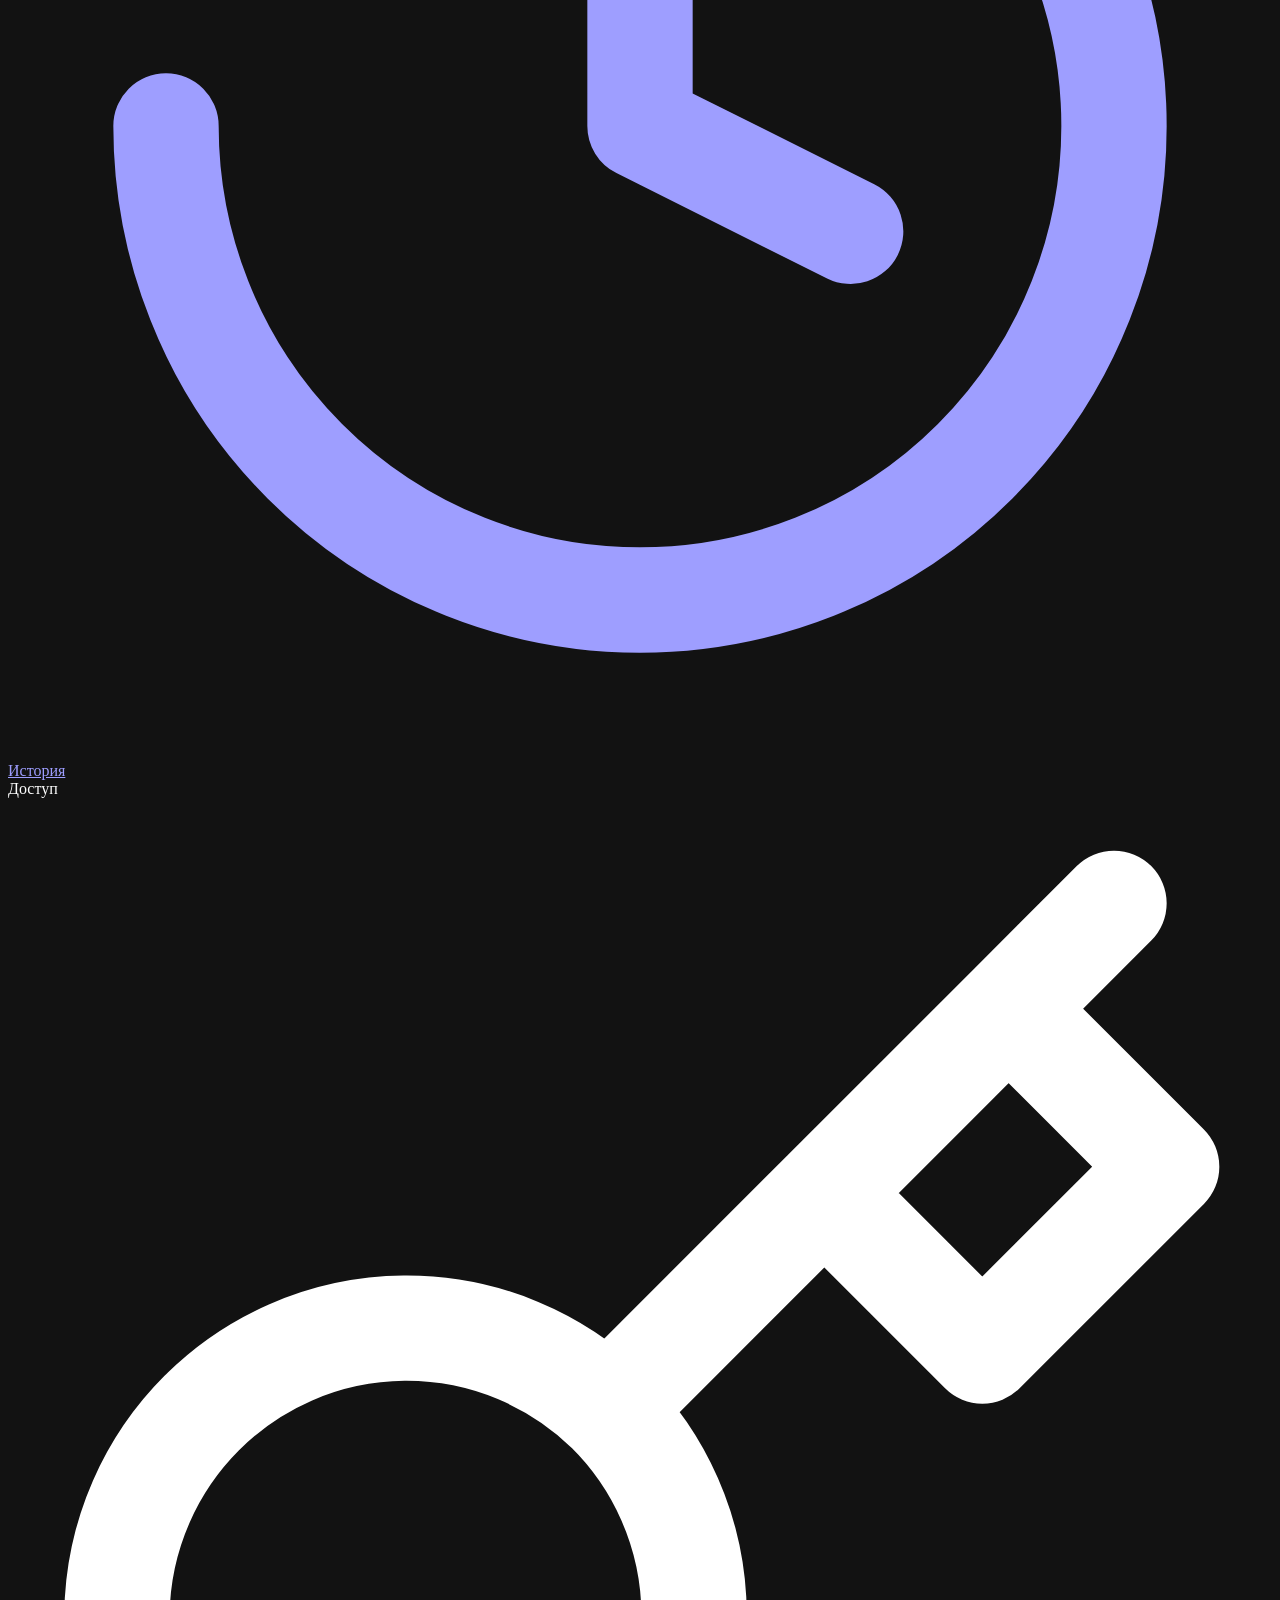
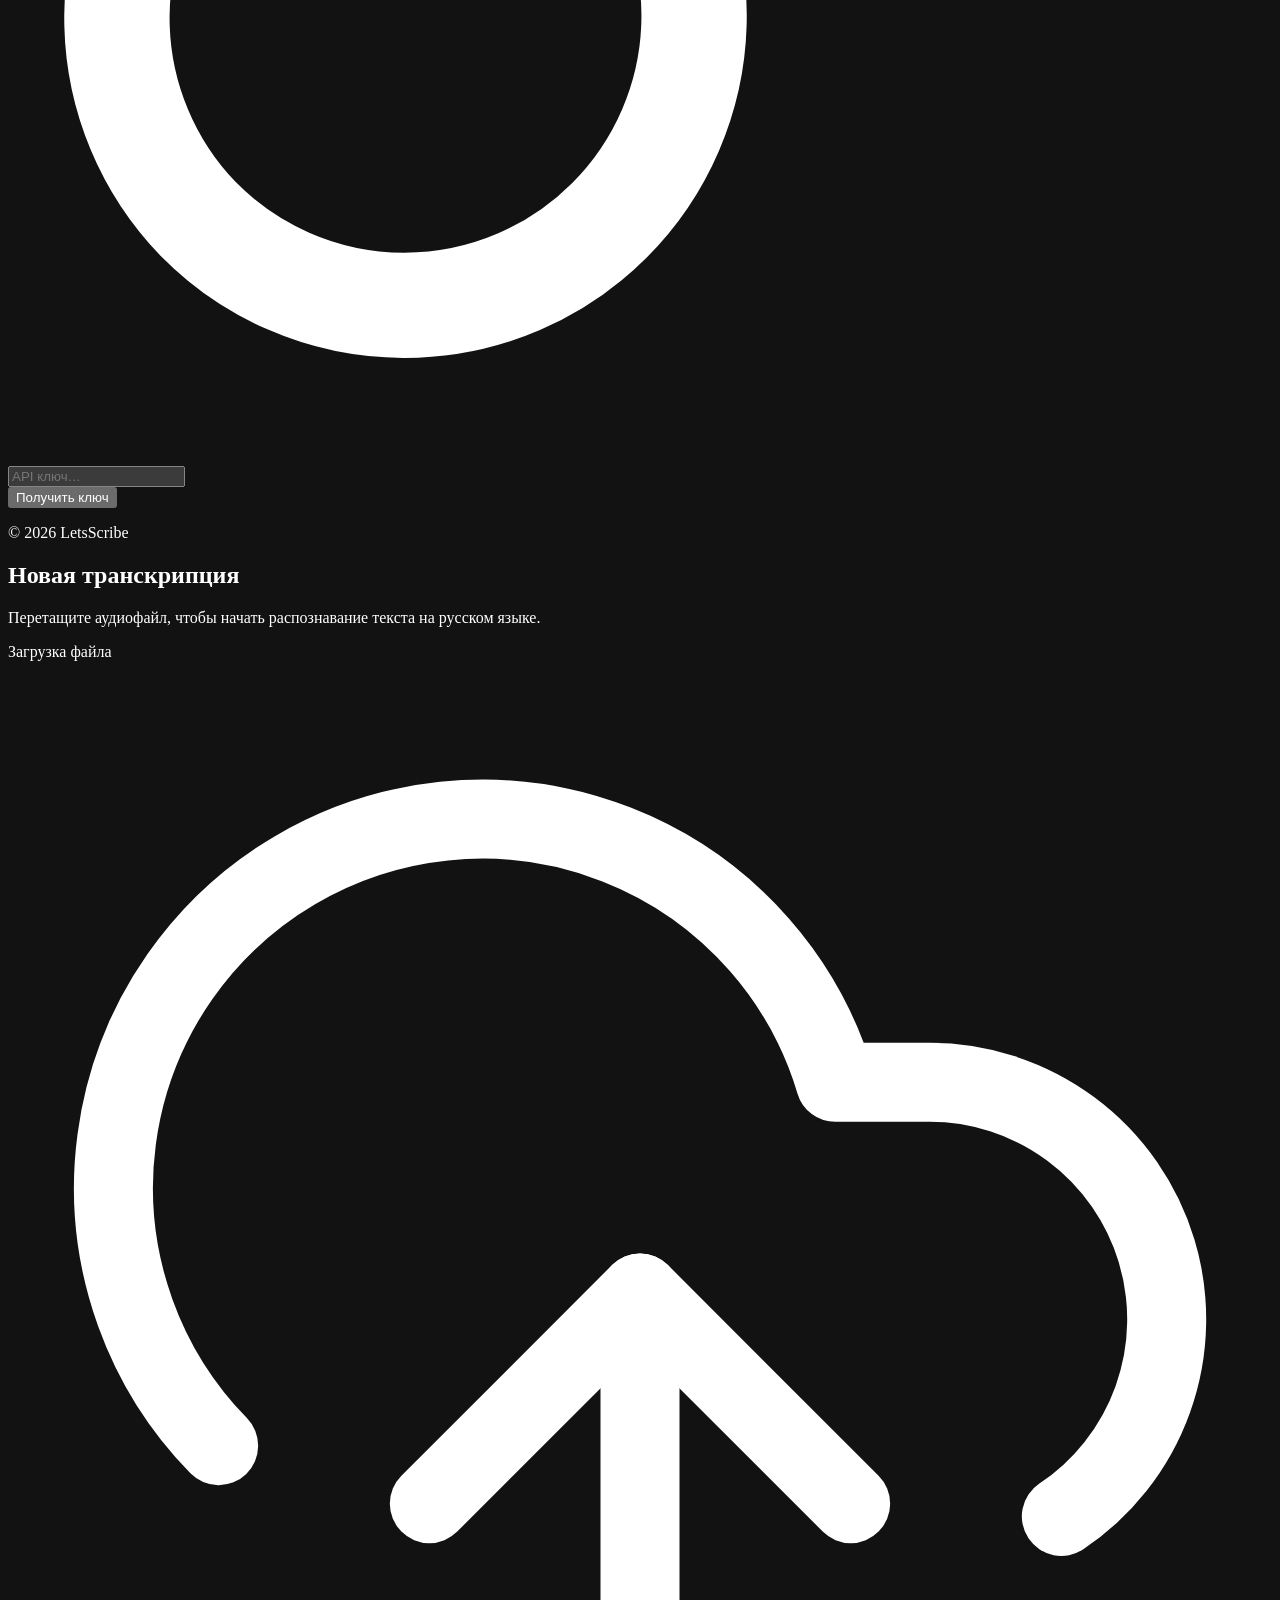
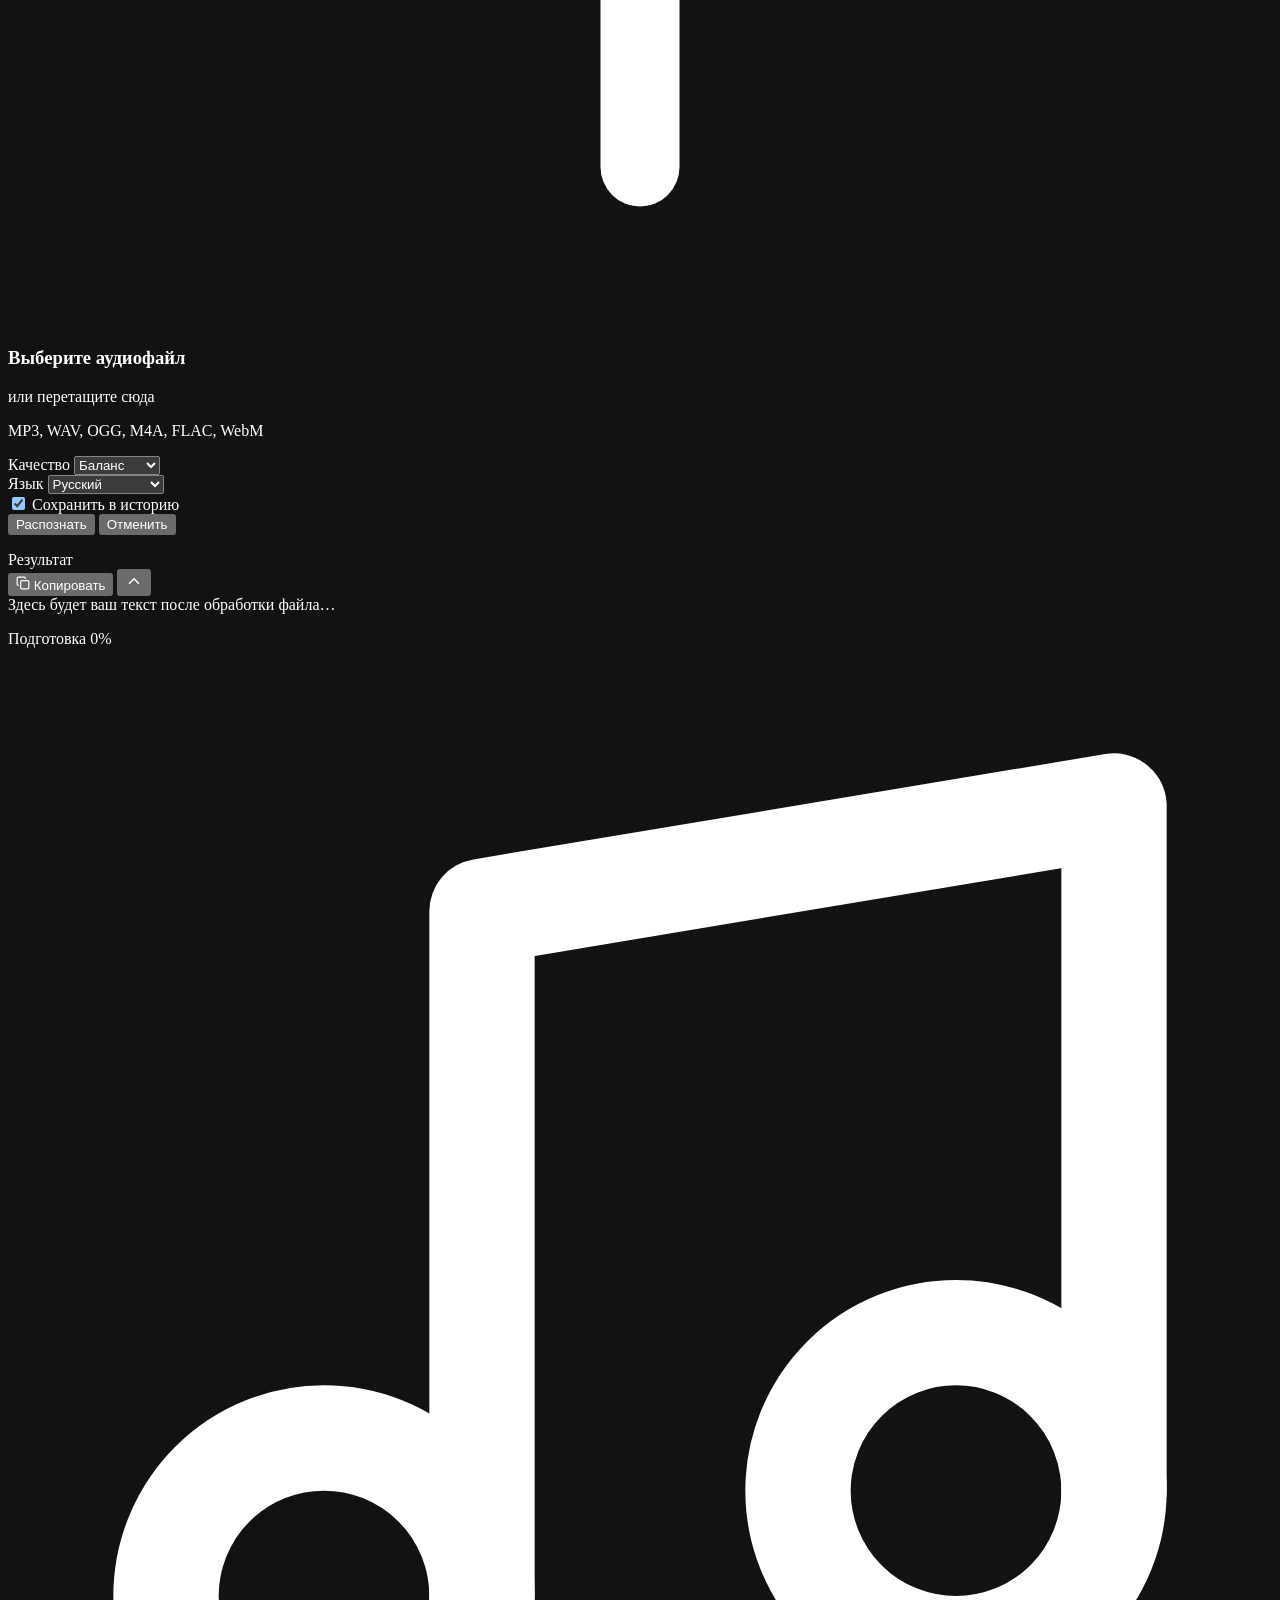
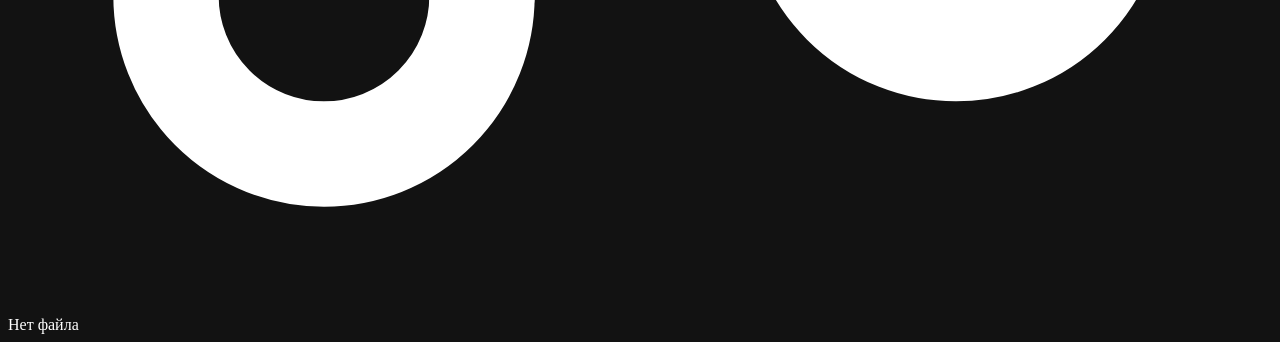
==== commit a962d160: "Rebrand to LetsScribe across UI, deploy paths, and domain. Add scribe.letscore.tech with legacy redi" ====
--- a/src/web/static/index.html
+++ b/src/web/static/index.html
@@ -4,11 +4,11 @@
   <meta charset="UTF-8">
   <meta name="theme-color" content="#0D1117">
   <meta name="color-scheme" content="dark">
-  <title>LetsTranscriber</title>
+  <title>LetsScribe</title>
   <link rel="preconnect" href="https://fonts.googleapis.com">
   <link rel="preconnect" href="https://fonts.gstatic.com" crossorigin>
   <link href="https://fonts.googleapis.com/css2?family=JetBrains+Mono:wght@400;500&family=Sora:wght@400;500;600;700&display=swap" rel="stylesheet">
-  <link rel="stylesheet" href="/static/common.css?v=3.1.1">
+  <link rel="stylesheet" href="/static/common.css?v=3.2.2">
   <link rel="icon" href="data:image/svg+xml,<svg xmlns='http://www.w3.org/2000/svg' viewBox='0 0 100 100'><rect width='100' height='100' rx='22' fill='%2300D4AA'/><text x='18' y='78' font-size='72' font-weight='700' font-style='italic' fill='%230D1117' font-family='sans-serif'>L</text></svg>">
 </head>
 <body>
@@ -24,7 +24,7 @@
               <svg viewBox="0 0 24 24" fill="none" stroke="currentColor" stroke-width="2.5" stroke-linecap="round" stroke-linejoin="round"><path d="M22 11.08V12a10 10 0 1 1-5.93-9.14"/><polyline points="22 4 12 14.01 9 11.01"/></svg>
             </div>
           </div>
-          <h1 class="brand-title">LetsTranscriber</h1>
+          <h1 class="brand-title">LetsScribe</h1>
         </div>
         <button type="button" class="btn-icon auth-toggle" id="auth-toggle" aria-expanded="false" aria-controls="sidebar-auth" aria-label="API ключ">
           <svg width="20" height="20" viewBox="0 0 24 24" fill="none" stroke="currentColor" stroke-width="2" stroke-linecap="round" stroke-linejoin="round" aria-hidden="true"><path d="m21 2-2 2m-7.61 7.61a5.5 5.5 0 1 1-7.778 7.778 5.5 5.5 0 0 1 7.777-7.777zm0 0L15.5 7.5m0 0 3 3L22 7l-3-3m-3.5 3.5L19 4"/></svg>
@@ -53,7 +53,7 @@
       </div>
 
       <footer class="sidebar-footer">
-        <p>&copy; 2026 LetsTranscriber</p>
+        <p>&copy; 2026 LetsScribe</p>
       </footer>
     </aside>
 
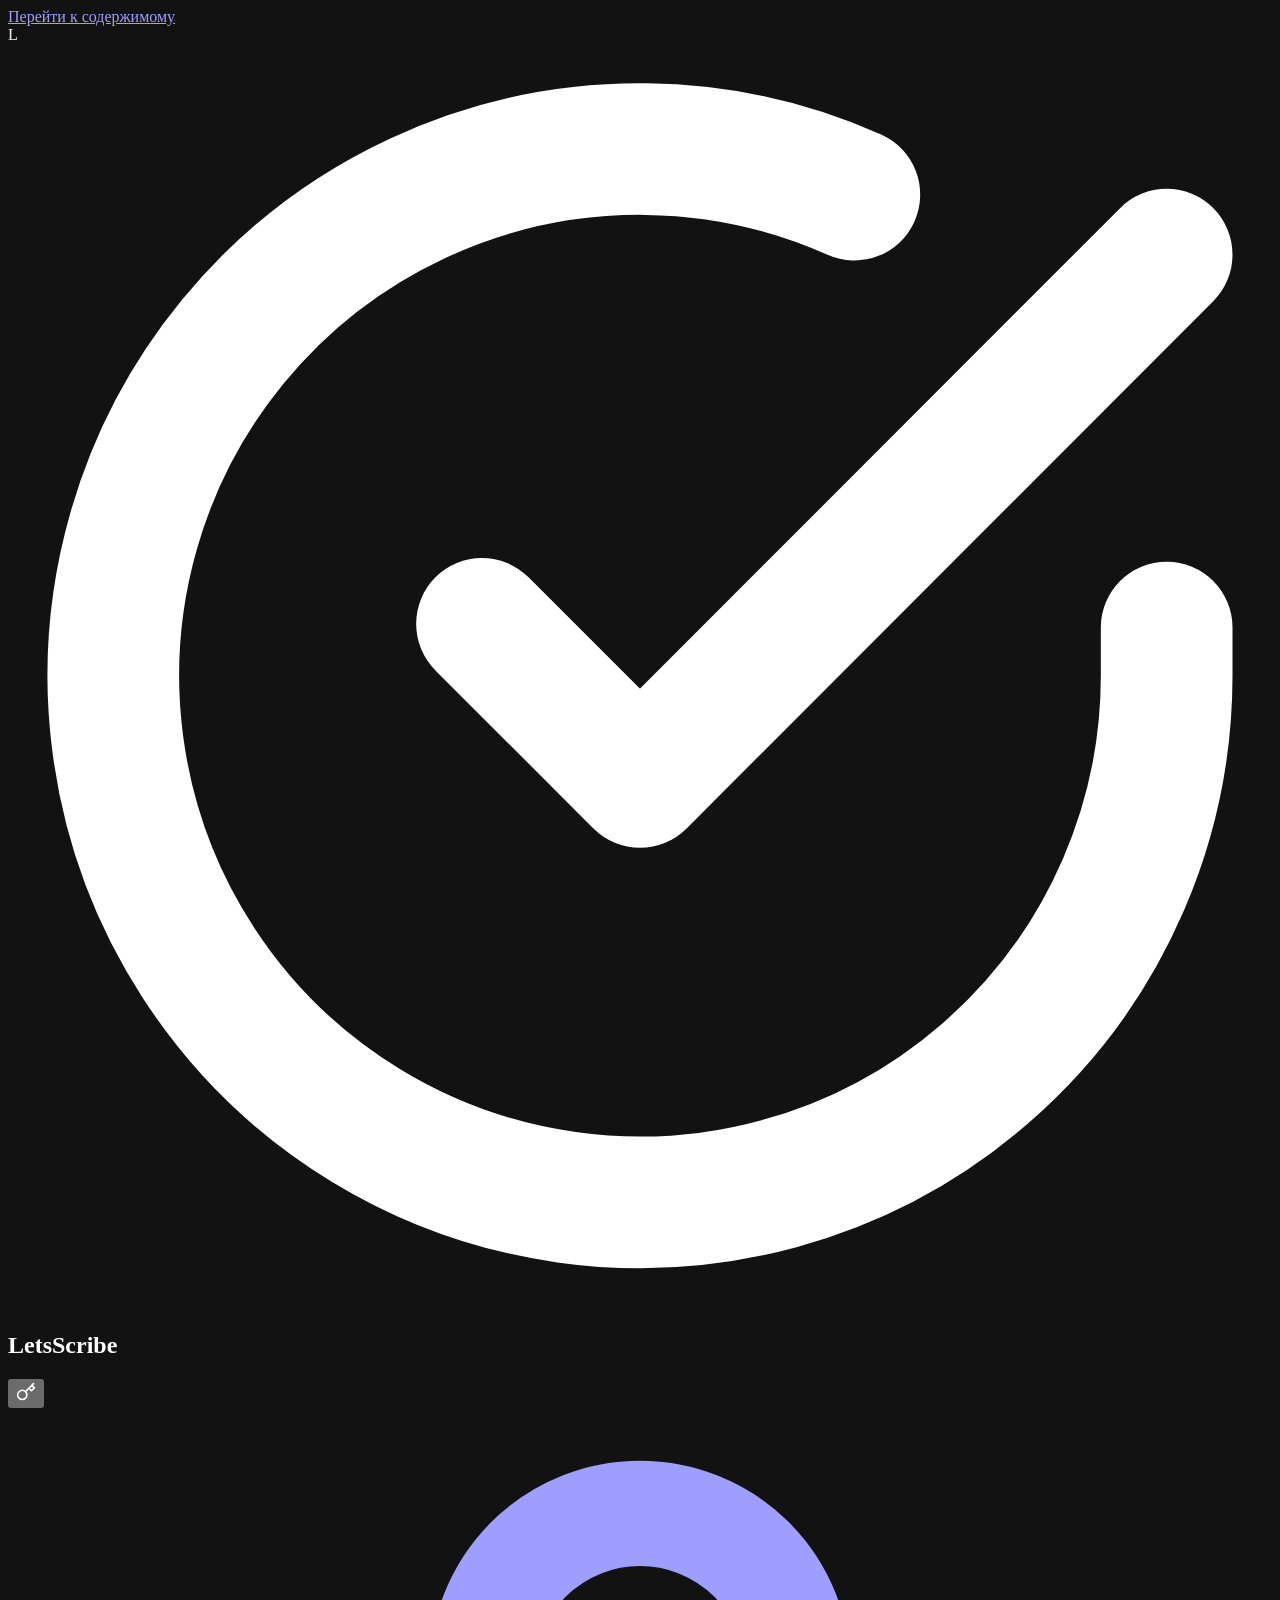
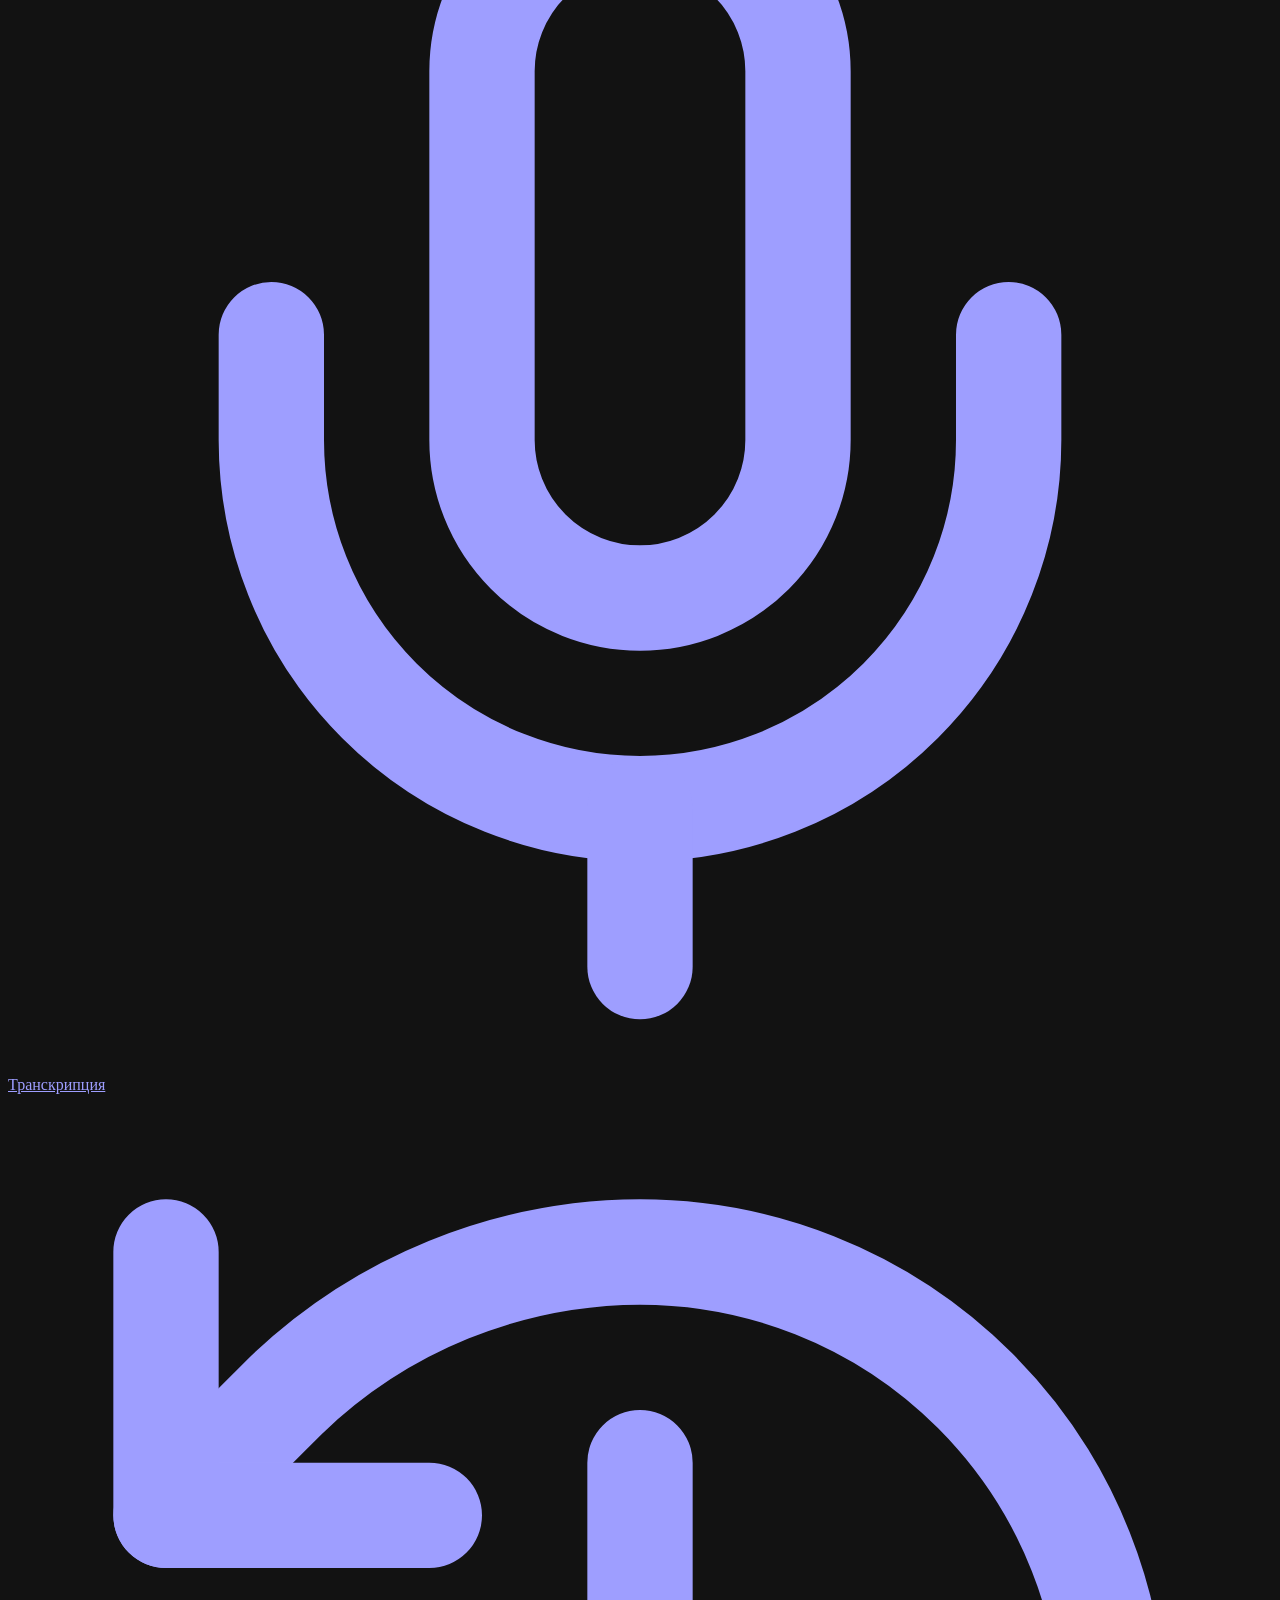
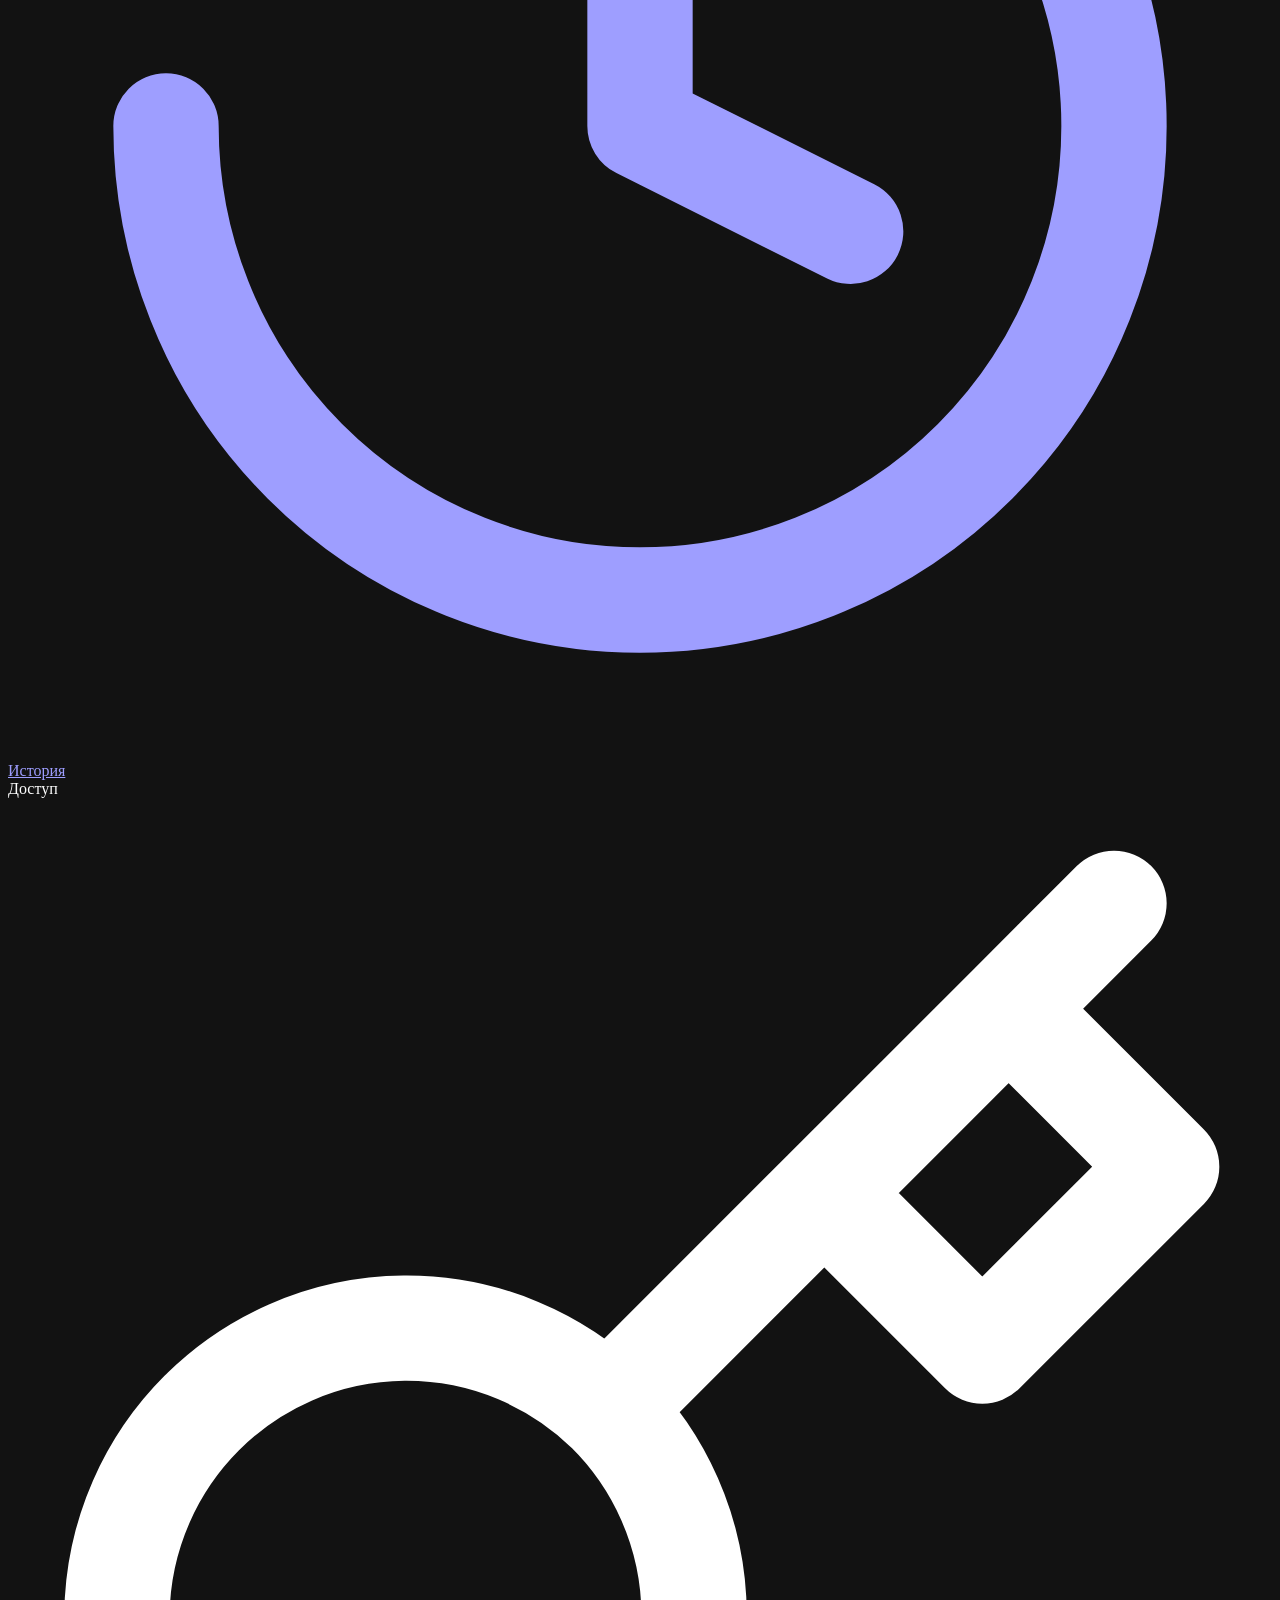
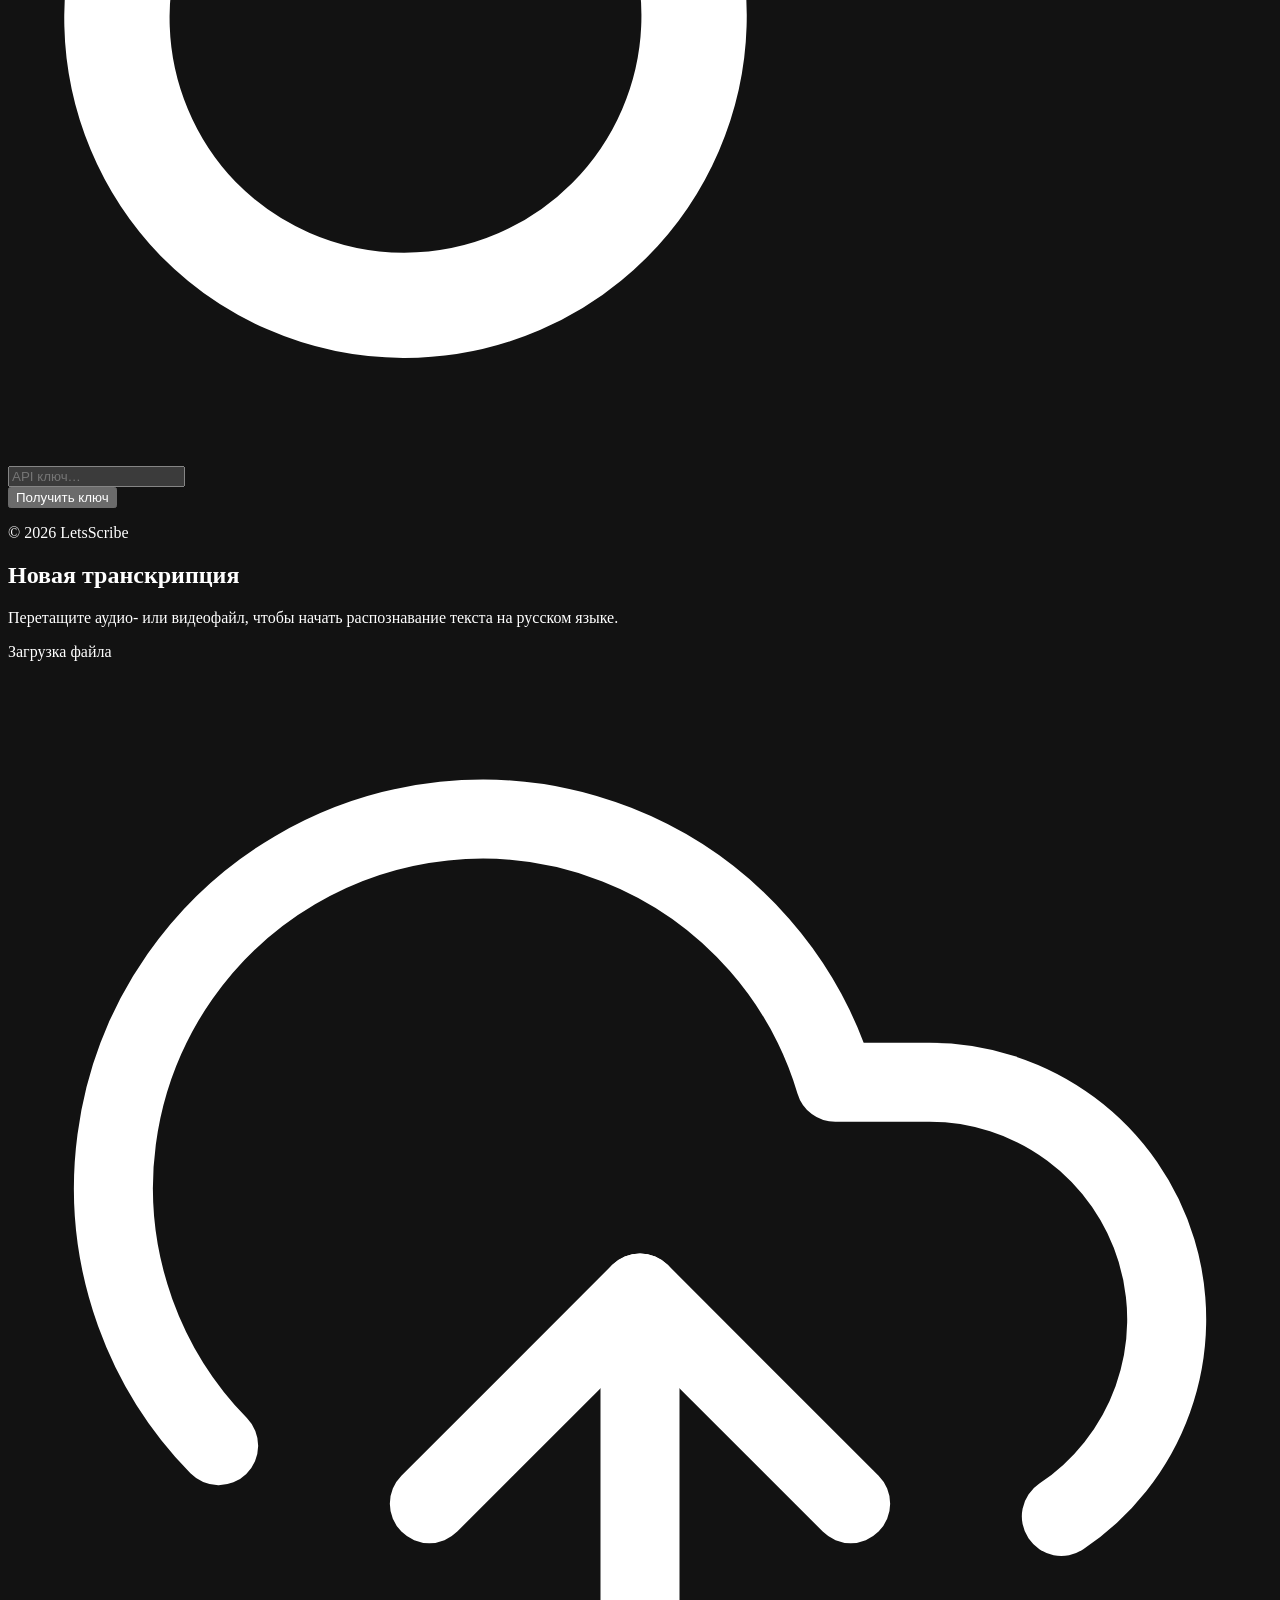
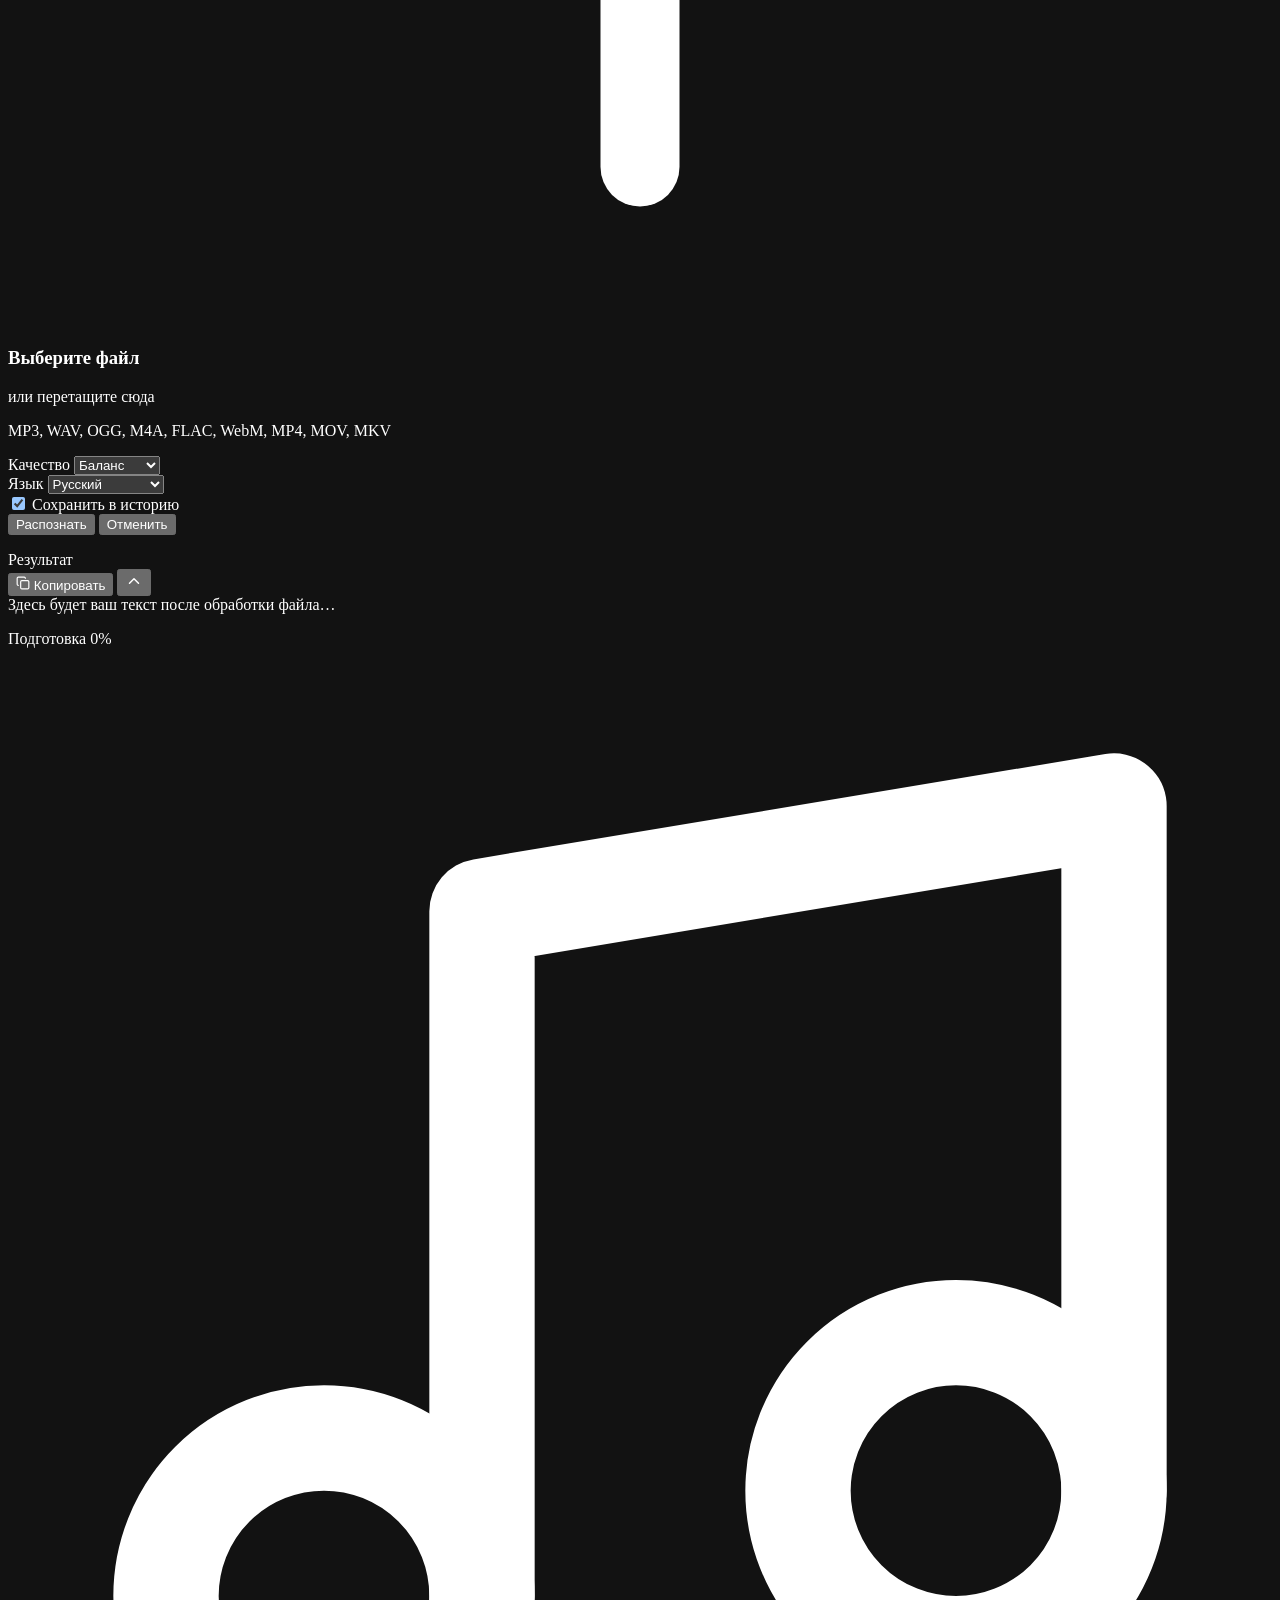
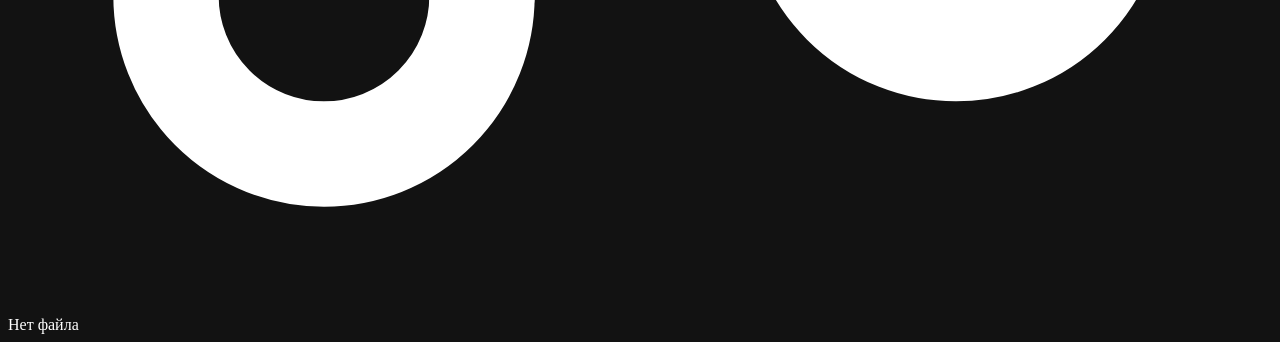
==== commit 6f9bf427: "Add video and Telegram video note support for transcription. Co-authored-by: Cursor <cursoragent@cur" ====
--- a/src/web/static/index.html
+++ b/src/web/static/index.html
@@ -67,20 +67,20 @@
         </div>
         <div class="page-heading">
           <h2>Новая транскрипция</h2>
-          <p>Перетащите аудиофайл, чтобы начать распознавание текста на русском языке.</p>
+          <p>Перетащите аудио- или видеофайл, чтобы начать распознавание текста на русском языке.</p>
         </div>
 
         <section class="upload-section" aria-labelledby="upload-label">
           <span class="sr-only" id="upload-label">Загрузка файла</span>
 
-          <div class="drop-zone" id="drop-zone" role="button" tabindex="0" aria-label="Загрузить аудиофайл">
+          <div class="drop-zone" id="drop-zone" role="button" tabindex="0" aria-label="Загрузить аудио- или видеофайл">
             <div class="drop-zone-icon" aria-hidden="true">
               <svg viewBox="0 0 24 24" fill="none" stroke="currentColor" stroke-width="1.5" stroke-linecap="round" stroke-linejoin="round"><path d="M4 14.899A7 7 0 1 1 15.71 8h1.79a4.5 4.5 0 0 1 2.5 8.242"/><path d="M12 12v9"/><path d="m16 16-4-4-4 4"/></svg>
             </div>
-            <h3>Выберите аудиофайл</h3>
+            <h3>Выберите файл</h3>
             <p>или перетащите сюда</p>
-            <p class="hint">MP3, WAV, OGG, M4A, FLAC, WebM</p>
-            <input type="file" id="file-input" accept="audio/*,.ogg,.opus,.mp3,.m4a,.wav,.webm,.aac,.flac" hidden>
+            <p class="hint">MP3, WAV, OGG, M4A, FLAC, WebM, MP4, MOV, MKV</p>
+            <input type="file" id="file-input" accept="audio/*,video/*,.ogg,.opus,.mp3,.m4a,.wav,.webm,.aac,.flac,.mp4,.mov,.mkv,.avi,.mpeg,.mpg,.3gp" hidden>
           </div>
           <p class="file-hint truncate" id="file-name" hidden></p>
         </section>
@@ -251,7 +251,7 @@
         fileNameEl.hidden = true;
         fileNameEl.textContent = '';
         fileInfoText.textContent = 'Нет файла';
-        setStatus(status, 'Выберите аудиофайл: MP3, WAV, OGG, M4A, FLAC или WebM', 'error');
+        setStatus(status, 'Выберите аудио- или видеофайл: MP3, WAV, OGG, M4A, MP4, MOV, MKV и др.', 'error');
         return;
       }
       selectedFile = file;
@@ -278,7 +278,7 @@
       }
 
       if (!selectedFile) {
-        setStatus(status, 'Сначала выберите аудиофайл', 'error');
+        setStatus(status, 'Сначала выберите файл', 'error');
         dropZone.focus();
         return;
       }
